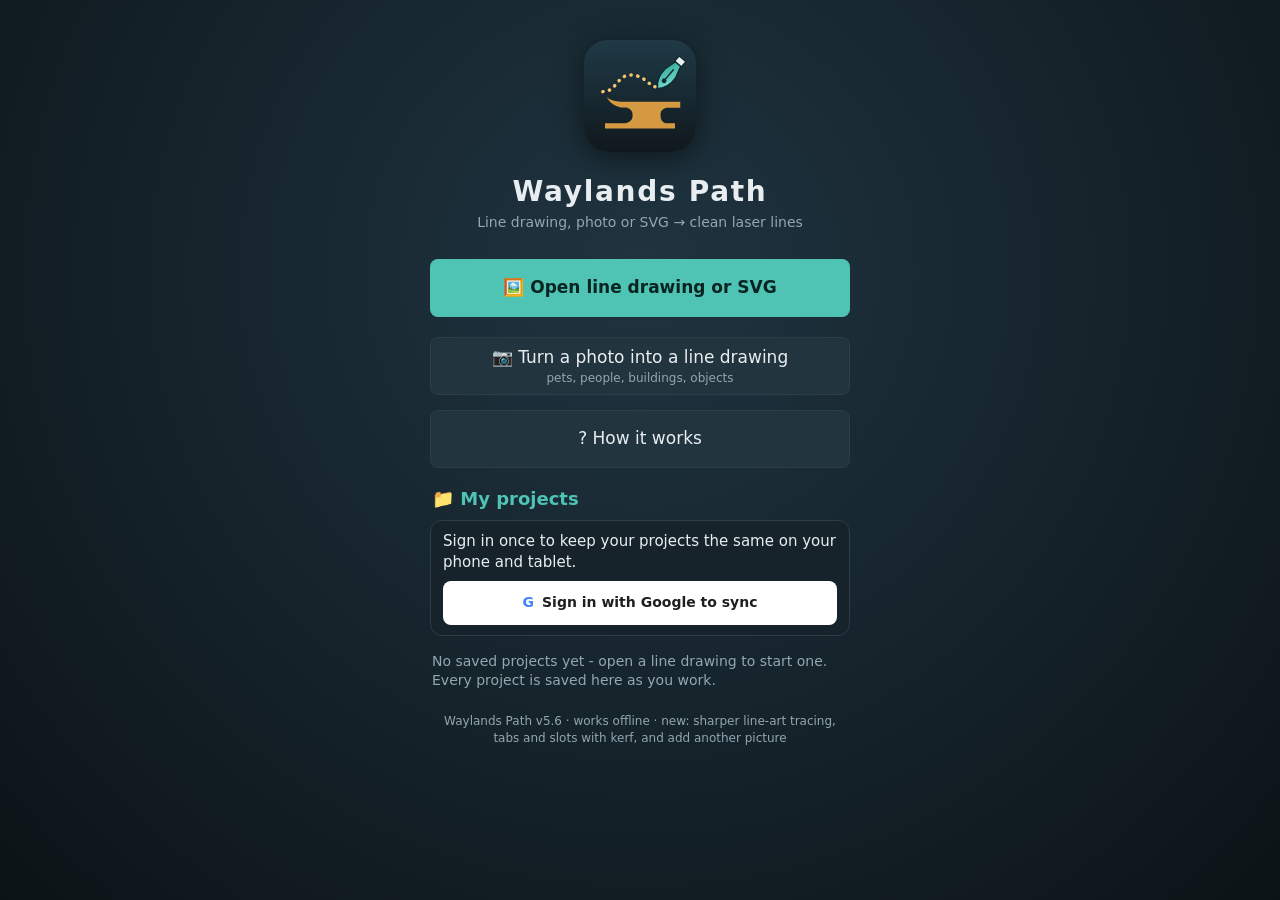
==== index.html @ 3f231d7d "v5.6: Sharper line-art traces (tight ink contours, sharp stars, rings and faces kept); Tabs & slots " ====
<!doctype html>
<html lang="en">
<head>
<meta charset="utf-8">
<meta name="viewport" content="width=device-width, initial-scale=1, viewport-fit=cover">
<title>Waylands Path</title>
<meta name="description" content="Turn a line drawing or messy SVG into clean laser lines and a cut line, fix them like Inkscape, and export LaserGRBL files.">
<meta name="theme-color" content="#16232b">
<link rel="manifest" href="manifest.webmanifest">
<link rel="icon" href="icons/icon.svg" type="image/svg+xml">
<link rel="apple-touch-icon" href="icons/apple-touch-icon.png">
<link rel="stylesheet" href="style.css">
</head>
<body class="home">
<div id="home">
  <div class="hcard">
    <img src="icons/icon.svg" alt="" class="hlogo">
    <h1 class="htitle">Waylands Path</h1>
    <div class="hsub">Line drawing, photo or SVG → clean laser lines</div>
    <div class="hbtns">
      <div id="ffWait" class="ffwait" hidden>✏️ A design from Wayland Forge is waiting: <b id="ffWaitName"></b><div class="ffrow"><button id="ffOpen" class="accent">Open it</button><button id="ffDrop">Not now</button></div></div>
      <label class="hb primary filebtn">🖼️ Open line drawing or SVG<input type="file" id="homeFile" accept="image/*,.svg,image/svg+xml" hidden></label>
      <label class="hb filebtn">📷 Turn a photo into a line drawing<small>pets, people, buildings, objects</small><input type="file" id="homePhoto" accept="image/*" hidden></label>
      <button id="homeResume" class="hb" hidden>↻ Resume last project<small id="homeResumeInfo"></small></button>
      <button id="homeHelp" class="hb">? How it works</button>
    </div>
    <div id="projBox">
      <div class="ptitle">📁 My projects <span id="projCount"></span></div>
      <div id="syncBox" class="syncbox"><div id="syncStatus" class="syncst"></div><div id="syncWho" class="syncwho"></div><div id="syncNote" class="syncnote" hidden></div>
        <div class="syncbtns"><button id="syncConnect" class="gbtn"><span class="gG">G</span> Sign in with Google to sync</button><button id="syncNow" hidden>⟳ Sync now</button><button id="syncOut" hidden>Sign out</button></div></div>
      <div id="projList"></div>
    </div>
    <div class="hver" id="homeVer"></div>
  </div>
</div>
<div id="updBar" hidden><span id="updMsg">A new version is ready</span><button id="updBtn">⟳ Update now</button></div>
<header>
  <img src="icons/icon.svg" alt="" class="logo"><button id="homeBtn" title="Home (your work is kept)" aria-label="Home">⌂</button>
  <h1>Waylands Path</h1><span id="verTag" class="vtag" title="App version"></span><button id="nameBtn" class="namebtn" title="Rename project">Untitled ✎</button>
  <div class="spacer"></div>
  <button id="undoBtn" title="Undo (Ctrl+Z)" aria-label="Undo">↶<span class="tl"> Undo</span></button>
  <button id="redoBtn" title="Redo (Ctrl+Y)" aria-label="Redo">↷<span class="tl"> Redo</span></button>
  <button id="fitBtn" title="Fit the design on screen" aria-label="Fit view">⤢<span class="tl"> Fit</span></button>
  <button id="exportTop" class="accent" title="Export laser files">📤<span class="tl2"> Export</span></button>
  <button id="menuBtn" title="Menu: picture, trace, size, laser, sheet" aria-label="Menu">☰<span class="tl2"> Menu</span></button>
  <button id="installBtn" class="accent" hidden title="Install as an app">⊕<span class="tl"> Install</span></button>
  <button id="helpBtn" title="How it works" aria-label="Help">?</button>
</header>
<main>
  <section id="stageWrap">
    <canvas id="stage" aria-label="Design"></canvas><canvas id="ink" aria-hidden="true"></canvas>
    <div id="stats" class="stats"></div>
    <div id="busy" class="busy" hidden>Tracing…</div>
    <div id="empty" class="empty"><label class="filebtn big">🖼️ Open line drawing or SVG<input type="file" id="stageFile" accept="image/*,.svg,image/svg+xml" hidden></label></div>
    <button id="bgBtn" class="bgbtn" hidden aria-pressed="false" title="Faint photo behind the lines (screen only)">🖼 Photo</button>
  </section>
  <div id="toolDock">
    <div id="tools" role="toolbar" aria-label="Tools">
      <button data-tool="sel" class="tool" title="Tap a line to pick the whole line: delete, break, thickness, cut"><svg class="ic" viewBox="0 0 24 24" aria-hidden="true"><path d="M5 3 L19 12 L12.5 13.5 L16 20.5 L13.2 21.8 L9.8 14.8 L5 19 Z" fill="currentColor"/></svg><span>Select</span></button>
      <button data-tool="p2p" class="tool" title="Tap point to point for straight lines; drag a line to bend it"><svg class="ic" viewBox="0 0 24 24" aria-hidden="true"><path d="M4 19 L11 7 L20 15" stroke="currentColor" stroke-width="2.2" stroke-linecap="round" stroke-linejoin="round" fill="none"/><circle cx="4" cy="19" r="2.3" fill="currentColor"/><circle cx="11" cy="7" r="2.3" fill="currentColor"/><circle cx="20" cy="15" r="2.3" fill="currentColor"/></svg><span>Point to point</span></button>
      <button data-tool="draw" class="tool" title="Draw a line with your finger"><svg class="ic" viewBox="0 0 24 24" aria-hidden="true"><path d="M3 18 C6 10, 9 20, 12 13 S18 6, 21 8" stroke="currentColor" stroke-width="2.2" stroke-linecap="round" stroke-linejoin="round" fill="none"/></svg><span>Draw</span></button>
      <button data-tool="brk" class="tool" title="Tap two points: remove the bit between, or add a line across a gap"><svg class="ic" viewBox="0 0 24 24" aria-hidden="true"><path d="M3 12 H9 M15 12 H21" stroke="currentColor" stroke-width="2.2" stroke-linecap="round" stroke-linejoin="round" fill="none"/><path d="M9 12 H15" stroke="currentColor" stroke-width="1.6" stroke-dasharray="1.6 2" fill="none"/><circle cx="9" cy="12" r="2.2" fill="currentColor"/><circle cx="15" cy="12" r="2.2" fill="currentColor"/></svg><span>Break</span></button>
      <button data-tool="rub" class="tool" title="Rub lines out"><svg class="ic" viewBox="0 0 24 24" aria-hidden="true"><path d="M14 4 L20 10 L11 19 H6 L3 16 Z" stroke="currentColor" stroke-width="2.2" stroke-linecap="round" stroke-linejoin="round" fill="none"/><path d="M9 9 L15 15" stroke="currentColor" stroke-width="2.2" stroke-linecap="round" stroke-linejoin="round" fill="none"/><path d="M12 19 H21" stroke="currentColor" stroke-width="2.2" stroke-linecap="round" stroke-linejoin="round" fill="none"/></svg><span>Eraser</span></button>
      <button data-tool="thick" class="tool" title="Make a line thicker or double"><svg class="ic" viewBox="0 0 24 24" aria-hidden="true"><path d="M3 7 H21" stroke="currentColor" stroke-width="1.4" stroke-linecap="round"/><path d="M3 12 H21" stroke="currentColor" stroke-width="2.6" stroke-linecap="round"/><path d="M3 18 H21" stroke="currentColor" stroke-width="4.4" stroke-linecap="round"/></svg><span>Thickness</span></button>
      <button data-tool="cutout" class="tool" title="Tap inside an area to cut it out"><svg class="ic" viewBox="0 0 24 24" aria-hidden="true"><rect x="3.5" y="3.5" width="17" height="17" rx="2" stroke="#9aa0a4" stroke-width="2.6" fill="none"/><rect x="8" y="8" width="8" height="8" rx="1" stroke="currentColor" stroke-width="2.2" stroke-dasharray="2.2 1.8" fill="none"/></svg><span>Cut out</span></button>
      <button data-tool="clear" class="tool" title="Tap areas (or drag a box), then clear every line inside"><svg class="ic" viewBox="0 0 24 24" aria-hidden="true"><path d="M4 6 L18 4 L20 17 L7 20 Z" stroke="currentColor" stroke-width="1.8" stroke-dasharray="2.4 2" fill="none"/><path d="M9 10 L15 15 M15 10 L9 15" stroke="currentColor" stroke-width="2.2" stroke-linecap="round" stroke-linejoin="round" fill="none"/></svg><span>Clear space</span></button>
      <button data-tool="clone" class="tool" title="Clone: copy a line, shape, hole or a whole group (lasso / box), then size, turn and move it"><svg class="ic" viewBox="0 0 24 24" aria-hidden="true"><rect x="3" y="3" width="12" height="12" rx="2" stroke="currentColor" stroke-width="2" fill="none"/><rect x="9" y="9" width="12" height="12" rx="2" stroke="currentColor" stroke-width="2" fill="currentColor" fill-opacity="0.25"/></svg><span>Clone</span></button>
    </div>
    <div id="toolOpts">
      <div data-opts="move" class="topts">Pick a tool. With no tool picked, one finger moves the picture. Two fingers always move and zoom.</div>
      <div data-opts="sel" class="topts t4p" hidden><div class="t4h" id="t4slHint"></div>
        <div class="t4b acts" id="t4slActs"><button id="t4slDel" class="danger">🗑 Delete line</button><button id="t4slBrkB">✂ Break</button><button id="t4slTh">≡ Thickness</button><button id="t4slCut">▭ Make cut</button></div>
        <div class="t4b" id="t4slBrk" hidden><button id="t4slNo">✕ Cancel</button><button id="t4slOk" class="accent">✓ Confirm break</button></div></div>
      <div data-opts="p2p" class="topts t4p" hidden><div class="t4h" id="t4ppHint"></div><div class="t4b"><button id="t4ppUndo">↶ Undo</button><button id="t4ppDone" class="accent">✓ Done</button></div></div>
      <div data-opts="draw" class="topts t4p" hidden><div class="t4h">Draw with one finger. The line is smoothed and its ends snap onto nearby lines. Two fingers move the picture.</div><div class="t4b"><button id="t4drUndo" class="big2">↶ Undo</button></div></div>
      <div data-opts="brk" class="topts t4p" hidden><div class="t4b brmode"><button data-brmode="del" aria-pressed="true">✂ Remove a section</button><button data-brmode="add" aria-pressed="false">＋ Add a line</button></div><div class="t4h" id="t4brHint"></div><div class="t4b"><button id="t4brNo">✕ Cancel</button><button id="t4brOk" class="accent">✓ Confirm</button></div></div>
      <div data-opts="rub" class="topts t4p" hidden><div class="t4h">Rub over lines to erase. Tap a line to remove it up to the next junction.</div>
        <label class="rg"><span>Brush size</span><input type="range" id="t4rb" min="8" max="70" step="1" value="22"><output id="t4rbOut"></output></label>
        <div class="t4b"><div class="seg"><button data-rbmode="all" class="on">Everything</button><button data-rbmode="dbl">Doubled lines only</button></div><button id="t4rbUndo" class="big2">↶ Undo</button></div></div>
      <div data-opts="thick" class="topts t4p" hidden><div class="t4h" id="t4thHint"></div>
        <label class="rg"><span>Thickness</span><input type="range" id="t4w" min="0.3" max="3" step="0.05" value="0.3"><input type="number" id="t4wn" class="num" inputmode="decimal" min="0" max="10" step="0.05" value="0.3"><span class="u">mm</span></label>
        <div class="t4b"><label class="chk"><input type="checkbox" id="t4dbl">Double line</label><span id="t4ddRow" class="stepper" hidden><span class="lbl2">Distance between lines</span><button id="t4ddM" aria-label="Less">−</button><input type="number" id="t4dd" class="num" inputmode="decimal" min="0.01" max="20" step="0.01" value="0.50"><button id="t4ddP" aria-label="More">+</button><span class="u">mm</span></span><button id="t4thAll">Apply to all lines</button></div></div>
      <div data-opts="cutout" class="topts t4p" hidden><div class="t4h" id="t4coHint"></div><div class="t4b"><button id="t4coGo" class="accent big2">✂ Cut out</button><button id="t4coEtch" hidden>Make etch line</button><button id="t4coOut">Outer cut…</button></div></div>
      <div data-opts="clear" class="topts t4p" hidden><div class="seg clseg"><button data-clmode="area" class="on">👆 Tap areas</button><button data-clmode="poly">📍 Points (advanced)</button></div><div class="t4h" id="t4clHint"></div><label class="clgrow"><input type="checkbox" id="t4clGrow"> Include border lines (e.g. the window frame)</label><div class="t4b"><button id="t4clNo">✕ Unselect all</button><button id="t4clBack">↶ Last point</button><button id="t4clGo" class="danger big2">🧹 Clear</button></div></div>
      <div data-opts="tarea" class="topts t4p" id="taBox" hidden>
        <div class="seg wide3" id="taMode"><button data-tamode="lasso">➰ Lasso</button><button data-tamode="box">⬚ Box</button></div>
        <div class="t4h" id="taHint"></div>
        <div id="taCtl">
          <label class="rg"><span>Detail</span><input type="range" id="taDetail" min="1" max="10" step="1" value="8"><output id="taDetailOut">8</output></label>
          <label class="rg"><span>Smoothness</span><input type="range" id="taSmooth" min="0" max="10" step="1" value="3"><output id="taSmoothOut">3</output></label>
          <label class="rg"><span>Ignore small bits</span><input type="range" id="taMin" min="0" max="10" step="1" value="2"><output id="taMinOut">2</output></label>
          <div class="seg wide3" id="taPut"><button data-taput="replace">♻ Replace lines inside</button><button data-taput="add">＋ Add to the lines</button></div>
        </div>
        <div class="cnacts taacts"><button id="taApply" class="accent">✓ Use these lines</button><button id="taAgain">➰ Draw again</button><button id="taReset">↺ Area defaults</button><button id="taDone">✕ Close</button></div>
      </div>
      <div data-opts="clone" class="topts t4p" id="cnBox" hidden>
        <div class="seg wide3" id="cnMode"><button data-cnmode="tap">👆 Tap one</button><button data-cnmode="lasso">➰ Lasso</button><button data-cnmode="box">⬚ Box</button><button id="cnAll">▣ All</button></div>
        <div class="cnsel" id="cnTrimL"><label class="chk"><input type="checkbox" id="cnTrim"> Trim lines at the edge (cut them at the loop)</label></div>
        <div class="t4h" id="cnHint"></div>
        <div class="cnareaacts" id="cnAreaActs" hidden><button id="cnAreaGo" class="accent">+ Clone this area</button><button id="cnAreaAgain">➰ Draw again</button><button id="cnAreaCancel">✕ Cancel</button></div>
        <div class="cnacts"><button id="cnGo" class="accent">+ Clone</button><button id="cnReset">↺ Reset to original</button><button id="cnDel" class="danger">🗑 Delete copy</button><button id="cnDone">✓ Done</button></div>
        <div id="cnRecent" hidden><div class="cnrech">Recent clones - tap one to place a copy</div><div id="cnRecentRow" class="cnrecrow"></div></div>
        <div id="cnEdit" hidden>
          <div class="cnrow"><label>Width mm<input type="number" id="cnW" inputmode="decimal" min="0.1" step="0.1"></label><label>Height mm<input type="number" id="cnH" inputmode="decimal" min="0.1" step="0.1"></label><label class="chk cnlock"><input type="checkbox" id="cnLock">Keep shape</label></div>
          <div class="cnrow"><label>Size %<input type="number" id="cnPct" inputmode="decimal" min="1" max="5000" step="1"></label><label>Turn °<input type="number" id="cnRot" inputmode="decimal" min="-360" max="360" step="1"></label><button id="cnRm" aria-label="Turn 15 degrees left">⟲15°</button><button id="cnRp" aria-label="Turn 15 degrees right">⟳15°</button><button id="cnR90" aria-label="Turn 90 degrees">90°</button></div>
          <div class="cnrow cnflip"><button id="cnFH" title="Mirror it left to right">↔ Flip horizontal</button><button id="cnFV" title="Mirror it top to bottom">↕ Flip vertical</button></div>
          <div class="nudge cnnudge"><span class="lbl2">Move</span><button data-cnnudge="-1,0" aria-label="Move left">◀</button><button data-cnnudge="0,-1" aria-label="Move up">▲</button><button data-cnnudge="0,1" aria-label="Move down">▼</button><button data-cnnudge="1,0" aria-label="Move right">▶</button><select id="cnStep" aria-label="Move step"><option value="0.5">0.5 mm</option><option value="1">1 mm</option><option value="5">5 mm</option><option value="10">10 mm</option></select></div>
        </div>
      </div>
      <div data-opts="nodes" class="topts nopts" hidden>
        <div class="selinfo" id="selInfo">Tap a line to show its points</div>
        <div class="nbtns">
          <button id="nCorner" data-needsel title="Sharp corner point">◆<span>Sharp</span></button>
          <button id="nSmooth" data-needsel title="Smooth point">●<span>Smooth</span></button>
          <button id="nLine" data-needsel title="Make the piece straight">／<span>Straight</span></button>
          <button id="nCurve" data-needsel title="Make the piece a curve">◠<span>Curve</span></button>
          <button id="nAdd" data-needsel title="Add a point">＋<span>Point</span></button>
          <button id="nDel" data-needsel title="Delete point (shape kept)">−<span>Point</span></button>
          <button id="nBreak" data-needsel title="Break the line at the point">✂<span>Break</span></button>
          <button id="nJoin" data-needsel title="Join two ends (or run one end on to the next line)">⊶<span>Join</span></button>
          <button id="nSeg" data-needsel class="danger" title="Delete the piece between two picked points">✕<span>Piece</span></button>
          <button id="nCut" title="Make the picked line(s) cut lines (grey), or back to etch"><svg class="ic" viewBox="0 0 24 24" aria-hidden="true" style="width:20px;height:20px"><rect x="4" y="4" width="16" height="16" rx="3" fill="none" stroke="#9aa0a4" stroke-width="3.2"/><path d="M9 12h6" stroke="currentColor" stroke-width="2"/></svg><span id="nCutL">Make cut</span></button>
        </div>
        <details class="more"><summary>More</summary>
          <div class="nudge"><button data-nudge="-1,0" aria-label="Nudge left">◀</button><button data-nudge="0,-1" aria-label="Nudge up">▲</button><button data-nudge="0,1" aria-label="Nudge down">▼</button><button data-nudge="1,0" aria-label="Nudge right">▶</button>
            <select id="nudgeMm" aria-label="Nudge step"><option value="0.1">0.1 mm</option><option value="0.5" selected>0.5 mm</option><option value="1">1 mm</option></select></div>
          <div class="row"><button id="nStraight" class="grow" title="Straight, and level/upright if nearly so">⟂ Straighten level / upright</button><button id="nAll" class="grow">Pick whole line</button></div>
        </details>
      </div>
      <div data-opts="pen" class="topts" hidden><span class="tip">Tap for a sharp point · press and drag for a curve · tap the first point to close. Snaps to points and lines.</span><button id="penBack">↶ Last point</button><button id="penDone" class="accent">✓ Done</button></div>
      <div data-opts="erase" class="topts" hidden>
        <div class="seg"><button id="delStretch" class="on">To the junctions</button><button id="delWhole">Whole line</button></div>
        <span class="tip" id="delTip">Tap a line: it is removed up to the junction each side.</span>
      </div>
      <div data-opts="line" class="topts gopts" hidden>
        <div class="seg"><button id="lnNew" class="on">New line</button><button id="lnBrk">Break a line</button></div>
        <div class="hintbar" id="lnHint"></div>
        <div class="gbtns" id="lnBtns"></div>
        <details class="more"><summary>More</summary>
          <label class="chk"><input type="checkbox" id="lnEdge">Break ends stop exactly on a line or shape inside the gap</label>
          <div class="row"><button id="lnOldSkip" class="grow">Old Skip over / Continue across tool</button></div>
        </details>
      </div>
      <div data-opts="shapes" class="topts gopts" hidden>
        <div class="hintbar" id="shHint"></div>
        <div class="shapes">
          <button data-shape="ellipse" title="Circle or ellipse"><svg class="ic" viewBox="0 0 24 24" aria-hidden="true"><ellipse cx="12" cy="12" rx="10" ry="6.5" fill="currentColor"/></svg><span>Ellipse</span></button>
          <button data-shape="p3" title="Triangle"><svg class="ic" viewBox="0 0 24 24" aria-hidden="true"><polygon points="12,3 21.5,20 2.5,20" fill="currentColor"/></svg><span>Triangle</span></button>
          <button data-shape="p4" title="Square or rectangle"><svg class="ic" viewBox="0 0 24 24" aria-hidden="true"><rect x="4" y="4" width="16" height="16" fill="currentColor"/></svg><span>Square</span></button>
          <button data-shape="p5" title="Pentagon"><svg class="ic" viewBox="0 0 24 24" aria-hidden="true"><polygon points="12.0,2.0 21.5,8.9 17.9,20.1 6.1,20.1 2.5,8.9" fill="currentColor"/></svg><span>5 sides</span></button>
          <button data-shape="p6" title="Hexagon"><svg class="ic" viewBox="0 0 24 24" aria-hidden="true"><polygon points="17.0,3.3 22.0,12.0 17.0,20.7 7.0,20.7 2.0,12.0 7.0,3.3" fill="currentColor"/></svg><span>6 sides</span></button>
          <button data-shape="p8" title="Octagon"><svg class="ic" viewBox="0 0 24 24" aria-hidden="true"><polygon points="15.8,2.8 21.2,8.2 21.2,15.8 15.8,21.2 8.2,21.2 2.8,15.8 2.8,8.2 8.2,2.8" fill="currentColor"/></svg><span>8 sides</span></button>
          <button data-shape="star" title="Star"><svg class="ic" viewBox="0 0 24 24" aria-hidden="true"><polygon points="12.0,2.0 14.5,8.6 21.5,8.9 16.0,13.3 17.9,20.1 12.0,16.2 6.1,20.1 8.0,13.3 2.5,8.9 9.5,8.6" fill="currentColor"/></svg><span>Star</span></button>
          <button data-hole="1" class="hhbtn" title="Hanging hole: an exact round hole, size typed in mm"><svg class="ic" viewBox="0 0 24 24" aria-hidden="true"><circle cx="12" cy="12" r="9" fill="none" stroke="currentColor" stroke-width="2.4"/><circle cx="12" cy="12" r="3.2" fill="currentColor"/></svg><span>Hanging hole</span></button>
          <button data-tabs="1" class="hhbtn" title="Tabs and slots, with kerf and crush bumps"><svg class="ic" viewBox="0 0 24 24" aria-hidden="true"><path d="M2 4h20v11h-4v5h-4v-5h-4v5H6v-5H2z" fill="currentColor"/></svg><span>Tabs &amp; slots</span></button>
        </div>
        <div id="tbBox" class="tbbox">
          <div class="hintbar" id="tbHint"></div>
          <div class="hint" id="tbBodyInfo"></div>
          <div class="lbl">Put the tabs on this edge</div>
          <div class="seg wide4" id="tbEdge">
            <button type="button" data-tbedge="bottom">Bottom</button>
            <button type="button" data-tbedge="top">Top</button>
            <button type="button" data-tbedge="left">Left</button>
            <button type="button" data-tbedge="right">Right</button>
          </div>
          <div class="tbgrid">
            <label>Tab width <span><input type="number" id="tbW" inputmode="decimal" min="1" max="200" step="0.1"> mm</span></label>
            <label>Tab depth <span><input type="number" id="tbP" inputmode="decimal" min="0.5" max="50" step="0.1"> mm</span></label>
            <label>Number of tabs <span><input type="number" id="tbN" inputmode="numeric" min="1" max="10" step="1"></span></label>
            <label>Gap between tabs <span><input type="number" id="tbG" inputmode="decimal" min="0" max="500" step="0.5"> mm</span></label>
            <label class="chk tbfull"><input type="checkbox" id="tbBump">Crush bumps on the tab sides (tight fit in the slot)</label>
            <label>Bump size <span><input type="number" id="tbBh" inputmode="decimal" min="0" max="2" step="0.01"> mm</span></label>
            <label>Bump width <span><input type="number" id="tbBw" inputmode="decimal" min="0.1" max="10" step="0.1"> mm</span></label>
            <label>Plywood thickness <span><input type="number" id="tbTh" inputmode="decimal" min="0.5" max="50" step="0.1"> mm</span></label>
            <label>Kerf <span><input type="number" id="tbKerf" inputmode="decimal" min="0" max="1" step="0.01"> mm</span></label>
            <label>Slot width <span><input type="number" id="tbSW" inputmode="decimal" min="0.5" max="200" step="0.1"> mm</span></label>
            <label>Slot height <span><input type="number" id="tbSH" inputmode="decimal" min="0.5" max="50" step="0.1"> mm</span></label>
            <label>Body height <span><input type="number" id="tbBody" inputmode="decimal" min="5" max="2000" step="0.5"> mm</span></label>
            <button id="tbSetBody">↕ Set body height</button>
          </div>
          <div class="hint" id="tbKerfHint"></div>
          <div class="row"><button id="tbStd" class="accent grow">▭ Standard tabs</button></div>
          <div class="row"><button id="tbAddSlot" class="grow">▭ Add a slot</button><button id="tbRotSlot">↻ Turn slot 90°</button></div>
          <div class="hint">Sizes are remembered for your next projects. Tabs are part of the outside cut (cut last). Slots are cut first, with any holes, using your cut settings.</div>
          <div class="gbtns"><button id="tbReset">↺ Reset to defaults</button><button id="tbDel">🗑 Remove all tabs</button><button id="tbDone" class="accent">✓ Done</button></div>
        </div>
        <div id="hhBox" class="hhbox">
          <div class="hintbar" id="hhHint"></div>
          <div class="row hhrow"><label class="hhd">Hole Ø <input type="number" id="hhD" inputmode="decimal" min="0.5" max="50" step="0.1" value="4"> mm</label><label class="hhk">Kerf <input type="number" id="hhK" inputmode="decimal" min="0" max="1" step="0.01" value="0"> mm</label></div>
          <div class="hint" id="hhNote"></div>
          <div class="row"><button id="hhTop" class="accent grow">⤒ Centre at top</button><label class="hhk">leaving <input type="number" id="hhGap" inputmode="decimal" min="0" max="50" step="0.5" value="3"> mm of wood above</label></div>
          <label class="chk"><input type="checkbox" id="hhCut" checked>Cut it out (grey) - untick to etch a ring instead</label>
          <div class="hint">The size you type is remembered for your next projects. Holes are cut first, before the outside, with your cut passes.</div>
          <div class="gbtns"><button id="hhDel">🗑 Remove hole</button><button id="hhDone" class="accent">✓ Done</button></div>
        </div>
        <div class="shnorm"><div class="row"><label class="sides">Sides / points <input type="number" id="shSides" min="3" max="12" step="1" value="6" inputmode="numeric"></label><label class="chk"><input type="checkbox" id="shEven">Keep it even (circle / regular)</label></div>
        <label class="chk big"><input type="checkbox" id="shTrimOn">Cut-off line (straight edge)</label>
        <div id="shTrimBox" hidden>
          <div class="row"><button data-shtrim="bottom" class="grow">Flat bottom</button><button data-shtrim="top" class="grow">Flat top</button><button data-shtrim="left" class="grow">Flat left</button><button data-shtrim="right" class="grow">Flat right</button></div>
          <label class="rg"><span>Angle</span><input type="range" id="shAng" min="-180" max="180" step="1" value="0"><output id="shAngOut">0°</output></label>
          <label class="rg"><span>Position</span><input type="range" id="shPos" min="-95" max="95" step="1" value="0"><output id="shPosOut">0%</output></label>
          <div class="row"><button id="shFlip" class="grow">⇅ Keep the other side</button><label class="chk"><input type="checkbox" id="shOpen">Curve only (no straight edge)</label></div>
          <div class="hint">Or drag the red dots on the shape: one moves the cut-off line, the other turns it. 0% = through the middle (a half circle).</div>
        </div>
        <label class="chk"><input type="checkbox" id="shCut">Use as a cut outline (grey) instead of an etch line</label>
        <div class="gbtns"><button id="shCancel">✕ Cancel</button><button id="shDone" class="accent">✓ Done</button></div></div>
      </div>
      <div data-opts="skip" class="topts" hidden>
        <div class="seg"><button id="skipSkip" class="on">Skip over</button><button id="skipCont">Continue across</button></div>
        <span class="tip" id="skipTip"></span>
      </div>
    </div>
  </div>
  <div id="menuBack"></div>
  <aside id="panel">
    <div class="menuhead"><b>☰ Menu</b><button id="addShape">⬡ Add shape</button><button id="menuClose" aria-label="Close menu">✕</button></div>
    <details name="acc" id="sec-open"><summary>1 · Picture</summary><div class="body">
      <div class="row"><label class="filebtn grow accent">🖼️ Open line drawing (PNG/JPG) or SVG<input type="file" id="panelFile" accept="image/*,.svg,image/svg+xml" hidden></label></div>
      <div class="row"><label class="filebtn grow">📷 Turn a photo into a line drawing<input type="file" id="panelPhoto" accept="image/*" hidden></label></div>
      <div class="row"><label class="filebtn grow">➕ Add another line drawing<input type="file" id="overlayLine" accept="image/*,.svg,image/svg+xml" hidden></label></div>
      <div class="row"><label class="filebtn grow">➕ Add another photo<input type="file" id="overlayPhoto" accept="image/*" hidden></label></div>
      <label class="chk"><input type="checkbox" id="ovClip">Only keep the new lines that sit inside the grey outside cut</label>
      <div class="hint">The new picture is placed on top as a group you can move, size, turn or flip, then tap ✓ Done. Undo takes it off. This does not start a new project.</div>
      <label class="chk"><input type="checkbox" id="showPhoto">Show the picture faintly behind the lines</label>
      <label class="rg"><span>How faint</span><input type="range" id="photoOp" min="5" max="80" step="5" value="25"><output id="photoOpOut">25%</output></label>
      <div class="hint">Only on this screen - the picture is never burnt or put in the laser files. The 🖼 Photo button on the drawing turns it on and off.</div>
      <div class="hint" id="srcInfo">No picture yet.</div>
      <div class="hint">Line drawings: AI line art, logos, colouring-page pictures. Photos: use 📷 - it finds the main edges and makes them into lines.</div>
    </div></details>
    <details name="acc" id="sec-trace"><summary>2 · Trace</summary><div class="body">
      <div class="lbl">The picture is</div>
      <div class="seg wide3" id="tkind"><button data-tkind="line">✏️ A line drawing</button><button data-tkind="photo">📷 A photo</button></div>
      <div id="photoCtl" hidden>
        <label class="rg"><span>Detail</span><input type="range" id="phDetail" min="1" max="10" step="1" value="6"><output id="phDetailOut">6</output></label>
        <label class="rg"><span>Smoothness</span><input type="range" id="phSmooth" min="0" max="10" step="1" value="4"><output id="phSmoothOut">4</output></label>
        <label class="rg"><span>Ignore small bits</span><input type="range" id="phMin" min="0" max="10" step="1" value="3"><output id="phMinOut">3</output></label>
        <div class="hint">Detail: more or fewer lines. Smoothness: higher = calmer, rounder lines and less fur / skin texture. Ignore small bits: higher drops short dashes. The drawing updates as you slide.</div>
        <div class="row"><button id="phReset" class="grow">↺ Reset to defaults</button></div>
        <div class="row"><button id="taOpen" class="grow accent">🔍 Trace an area in more detail</button></div>
        <div class="hint">Draw round one part (a face, the eyes…) and only that part is traced again with more lines and points.</div>
      </div>
      <div id="lineCtl">
      <div class="lbl">The drawing is</div>
      <div class="seg wide3" id="tmode"><button data-tmode="normal">Dark lines on light paper</button><button data-tmode="light">Light lines on dark</button><button data-tmode="auto">Auto</button></div>
      <label class="rg"><span>Remove faint lines</span><input type="range" id="faint" min="0" max="10" step="1" value="4"><output id="faintOut">4</output></label>
      <div class="hint">Raise it if ruled paper lines, shadows or smudges get traced. Lower it if faint parts of your drawing go missing.</div>
      <label class="rg"><span>Detail</span><input type="range" id="detail" min="1" max="10" step="1" value="5"><output id="detailOut">5</output></label>
      <label class="rg"><span>Corners</span><input type="range" id="corners" min="1" max="10" step="1" value="5"><output id="cornersOut">5</output></label>
      <div class="hint">Detail: higher keeps short bits, lower clears specks. Corners: higher finds more sharp corners.</div>
      </div>
      <div class="hint" id="traceInfo"></div>
      <details class="adv"><summary>Advanced</summary>
        <label class="chk"><input type="checkbox" id="straighten" checked>Make nearly level / upright lines exactly straight</label>
        <div class="row"><button id="retraceBtn" class="grow">↻ Trace again</button></div>
      </details>
      <div class="hint">Moving these re-traces the picture and replaces your edits (Undo brings them back).</div>
    </div></details>
    <details name="acc" id="sec-tidy"><summary>3 · Tidy up</summary><div class="body">
      <div class="hint" id="tidyCount"></div>
      <div class="row"><label class="grow"><span>Close gaps up to</span><input type="number" id="gapMm" inputmode="decimal" min="0.1" max="20" step="any" value="1.5"><span>mm</span></label><button id="gapBtn" class="accent">🔗 Close gaps</button></div>
      <div class="row"><button id="overlapBtn" class="grow">⧉ Remove doubled-up lines</button></div>
      <div class="row"><label class="grow"><span>Stray bits under</span><input type="number" id="shortMm" inputmode="decimal" min="0.1" max="100" step="any" value="2"><span>mm</span></label><button id="shortBtn">🧹 Remove</button></div>
    </div></details>
    <details name="acc" id="sec-size"><summary>4 · Size &amp; cut</summary><div class="body">
      <div class="g2">
        <label><span>Width (mm)</span><input type="number" id="widthMm" inputmode="decimal" min="5" max="2000" step="any" value="150"></label>
        <label><span>Height</span><output id="heightOut">–</output></label>
        <label><span>Line width (mm)</span><input type="number" id="lineMm" inputmode="decimal" min="0.05" max="5" step="any" value="0.3"></label>
      </div>
      <div class="hint">Width is the whole finished piece, cut line included. Height follows.</div>
      <label class="chk big"><input type="checkbox" id="cutOn" checked>Cut out along the grey line</label>
      <div class="hint" id="cutInfo"></div>
      <div class="lbl">Outer cut line</div>
        <div class="row"><label class="grow"><span>Outline gap</span><input type="number" id="cutOff" inputmode="decimal" min="0" max="50" step="any" value="0.5"><span>mm</span></label></div>
        <label class="rg"><span>Tightness</span><input type="range" id="cutTight" min="1" max="10" step="1" value="8"><output id="cutTightOut">8</output></label>
        <div class="row"><button id="makeCutBtn" class="grow">↻ Make outer cut line</button></div>
        <div class="hint">Makes a new grey line round all the lines: <b>Outline gap</b> = how far outside the lines (0–1 mm hugs them). <b>Tightness</b> 10 follows into every pocket, 1 gives a smooth outline. Holes you made are kept. Drag it with the Cut out tool to fine-tune.</div>
    </div></details>
    <details name="acc" id="sec-laser"><summary>5 · Laser steps</summary><div class="body">
      <div class="hint">Power, speed and passes for each step are set in the <b>Burn settings</b> sheet - the same one Export opens.</div>
      <div class="row"><button id="lzOpenMenu" class="accent grow">🔥 Burn settings…</button></div>
    </div></details>
    <details name="acc" id="sec-sheet"><summary>6 · Sheet (blank &amp; copies)</summary><div class="body">
      <label class="chk big"><input type="checkbox" id="shOn">Place on a blank</label>
      <div id="shBody">
        <div class="g2">
          <label><span>Blank width (mm)</span><input type="number" id="shW" inputmode="decimal" min="10" max="2000" step="any" value="200"></label>
          <label><span>Blank height (mm)</span><input type="number" id="shH" inputmode="decimal" min="10" max="2000" step="any" value="200"></label>
          <label><span>Margin (mm)</span><input type="number" id="shM" inputmode="decimal" min="0" max="200" step="any" value="5"></label>
          <label><span>Gap between copies (mm)</span><input type="number" id="shGap" inputmode="decimal" min="0" max="200" step="any" value="5"></label>
          <label><span>Copies across</span><input type="number" id="shNx" inputmode="numeric" min="1" max="50" step="1" value="1"></label>
          <label><span>Copies down</span><input type="number" id="shNy" inputmode="numeric" min="1" max="50" step="1" value="1"></label>
        </div>
        <div class="seg wide2" id="shPlace"><button data-place="centre" class="on">Centre on blank</button><button data-place="margin">Bottom-left at margin</button></div>
        <div class="row"><button id="shFit" class="grow">▦ Fit as many as possible</button></div>
        <canvas id="shPrev" class="shprev" width="600" height="600" aria-label="Blank preview"></canvas>
        <div class="hint" id="shInfo"></div>
      </div>
      <div id="shOff"><label class="brdrow">Border <span><input type="number" id="brdIn" class="brdin" inputmode="decimal" min="0" max="100" step="0.5"> mm</span></label><div class="hint brdhint"></div></div>
    </div></details>
    <details name="acc" id="sec-export"><summary>7 · Export &amp; share</summary><div class="body">
      <div class="hint" id="exSummary"></div>
      <div class="row"><button id="shareBtn" class="accent grow big2">📤 Share laser files</button></div>
      <div class="row"><button id="saveZipBtn" class="grow">💾 Save laser zip</button><button id="svgBtn" class="grow">⬇ SVG only</button></div>
      <div id="exOut" class="exout"></div>
    </div></details>
    <details name="acc" id="sec-proj"><summary>Project</summary><div class="body">
      <div class="hint">Your work saves on this device by itself. Open the app again and tap Resume.</div>
      <div class="row"><button id="newBtn" class="grow">✚ New project (open another picture)</button></div>
      <div class="hint" id="saveInfo"></div><div class="hint" id="syncEd"></div>
      <div class="hint small">Waylands Path <span id="verOut"></span> · works offline · sister app to Wayland Forge</div>
    </div></details>
  </aside>
</main>
<div id="help" hidden><div class="hcard2"><div id="helpStep"></div><div class="row"><button id="helpSkip">Close</button><div class="grow"></div><button id="helpBack">‹ Back</button><button id="helpNext" class="accent">Next ›</button></div></div></div>
<div id="toast" hidden></div>
<dialog id="ffDlg" class="lzdlg"><h3>✏️ From Wayland Forge</h3><div id="ffNote" class="ffnote"></div><div class="lzbbtn"><button id="ffOk" class="accent">OK</button></div></dialog>
<dialog id="lzDlg" class="lzdlg"><h3>Burn settings</h3>
  <div class="hint" id="lzWhat"></div>
  <div id="lzBurn" class="lzburn"><div class="hint">Tap a step to open it. Each step has its own settings. Power is % of your laser max S, speed in mm/min.</div><div id="lzSteps"></div></div>
  <details class="lzacc lzmore"><summary><span class="lzst">More laser settings</span> <span class="lzsum" id="lzMoreSum"></span></summary><div class="lzcb">
    <label>Laser max S ($30) <input type="number" id="smax" inputmode="numeric" value="1000" min="1" max="100000" step="1"></label>
    <label class="full"><span class="hint" id="lzSheetInfo"></span></label>
    <label class="full brdrow" id="lzBrdRow">Border (no blank) <span><input type="number" id="lzBrd" class="brdin" inputmode="decimal" min="0" max="100" step="0.5"> mm</span></label>
    <label class="full"><span class="hint brdhint"></span></label>
    <div class="full lzrow"><button id="lzSheetBtn">▦ Blank &amp; copies…</button><button id="burnReset">↺ Reset to defaults</button></div>
    <label class="full"><span class="hint">Defaults: Etch lines Vector 25% at 3000 mm/min. Cut Vector 100% at 1000 mm/min, 3 passes, each cut line gets all its passes, holes first. Your changes are kept on this device.</span></label></div></details>
  <label class="lzhow">Save as <select id="lzHow"><option value="zip">One .zip (Windows: right-click › Extract All)</option><option value="files">Separate files</option><option value="share">Share (send to laptop, Drive…)</option><option value="svg">SVG artwork only</option></select></label>
  <div class="lzbbtn"><button id="lzDlgCancel">Cancel</button><button id="lzDlgGo" class="accent">Export</button></div></dialog>
<script src="js/bez.js"></script>
<script src="js/trace.js"></script>
<script src="js/svgin.js"></script>
<script src="js/laser.js"></script>
<script src="js/app.js"></script>
<script src="js/tools2.js"></script>
<script src="js/tools4.js"></script>
<script src="js/hole.js"></script>
<script src="js/tabs.js"></script>
<script src="js/clone.js"></script>
<script src="js/tarea.js"></script>
<script src="js/sync.js"></script>
</body>
</html>
---- style.css ----
:root{--bg:#10181d;--panel:#16232b;--line:#2c3e48;--ink:#e8eef0;--dim:#93a7b1;--acc:#4fc3b4;--cop:#e0a043;--danger:#e0675a;--hdr:46px}
*{box-sizing:border-box;-webkit-tap-highlight-color:transparent}
html,body{margin:0;height:100%;background:var(--bg);color:var(--ink);font:14px/1.4 system-ui,-apple-system,"Segoe UI",Roboto,sans-serif}
header{height:var(--hdr);display:flex;align-items:center;gap:6px;padding:0 8px;background:var(--panel);border-bottom:1px solid var(--line)}
header h1{font-size:14px;margin:0 2px;letter-spacing:.08em;text-transform:uppercase;white-space:nowrap}
.logo{width:28px;height:28px;border-radius:6px}.spacer{flex:1}
.namebtn{max-width:150px;overflow:hidden;text-overflow:ellipsis;white-space:nowrap}
main{display:grid;grid-template-columns:1fr 340px;grid-template-rows:1fr auto;height:calc(100% - var(--hdr))}
#stageWrap{grid-column:1;grid-row:1;position:relative;background:#f6f2ea;overflow:hidden;min-height:0}
#stage{width:100%;height:100%;display:block;touch-action:none;user-select:none;-webkit-user-select:none;-webkit-touch-callout:none}
#toolDock{grid-column:1;grid-row:2;background:var(--panel);border-top:1px solid var(--line)}
#panel{grid-column:2;grid-row:1/3;overflow-y:auto;background:var(--panel);border-left:1px solid var(--line)}
.stats{position:absolute;left:8px;top:8px;background:rgba(22,35,43,.85);color:#fff;padding:3px 9px;border-radius:12px;font-size:12px;pointer-events:none}
.busy{position:absolute;right:8px;top:8px;background:var(--cop);color:#111;padding:3px 10px;border-radius:12px;font-size:12px;font-weight:600}
.empty{position:absolute;inset:0;display:grid;place-items:center}
#tools{display:grid;grid-template-columns:repeat(6,1fr);gap:5px;padding:6px 8px 2px}
.tool{display:flex;flex-direction:column;align-items:center;gap:1px;font-size:22px;padding:6px 0;min-height:58px;line-height:1.1}
.tool span{font-size:12px}
.tool.on{background:var(--acc);color:#082522;border-color:var(--acc);font-weight:600}
#toolOpts{padding:4px 10px 8px;min-height:44px;color:var(--dim);font-size:13px}
.topts{display:flex;align-items:center;gap:8px;flex-wrap:wrap}
.tip{flex:1;min-width:150px}
.seg{display:inline-flex;border:1px solid var(--line);border-radius:8px;overflow:hidden}
.seg button{border:0;border-radius:0;min-height:38px;padding:4px 12px}
.seg button.on{background:var(--acc);color:#082522;font-weight:600}
.seg.wide2{display:flex;margin:4px 0 8px}.seg.wide2 button{flex:1}
.bsz{flex:1;min-width:140px}.bsz input{flex:1}
details{border-bottom:1px solid var(--line)}
summary{cursor:pointer;list-style:none;display:flex;align-items:center;justify-content:space-between;padding:12px 12px;font-weight:700;color:var(--acc);letter-spacing:.05em;text-transform:uppercase;font-size:13px;user-select:none}
summary::-webkit-details-marker{display:none}
summary::after{content:"▸";color:var(--dim);transition:transform .15s}
details[open]>summary::after{transform:rotate(90deg)}
details[open]>summary{background:#1d2e38}
.body{padding:6px 12px 14px}
label{display:flex;align-items:center;gap:6px;margin:5px 0;min-width:0}
label>span{color:var(--dim);font-size:13px;white-space:nowrap}
label.rg{display:grid;grid-template-columns:108px 1fr 28px;gap:8px}
label.rg>output{text-align:right;font-variant-numeric:tabular-nums}
.g2{display:grid;grid-template-columns:1fr 1fr;gap:2px 10px;align-items:center}
.row{display:flex;gap:6px;align-items:center;margin:7px 0}.row>label{margin:0}.grow{flex:1}
input,select,button,.filebtn{background:#22343e;color:var(--ink);border:1px solid var(--line);border-radius:8px;padding:6px 10px;font:inherit;min-height:42px}
input[type=range]{padding:0;min-width:0;accent-color:var(--acc);background:none;border:0;min-height:32px}
input[type=number]{width:100%;min-width:60px}
input[type=checkbox]{min-height:0;width:20px;height:20px;accent-color:var(--acc)}
button,.filebtn{cursor:pointer;text-align:center;display:inline-flex;align-items:center;justify-content:center;gap:4px}
button:disabled{opacity:.4;cursor:default}
.accent{border-color:var(--acc);color:var(--acc)}.danger{color:var(--danger)}
.big2{font-size:16px;min-height:50px}
.filebtn.big{font-size:18px;padding:14px 22px;background:var(--acc);color:#082522;border:0;font-weight:700}
.chk{gap:8px;font-size:14px}.chk.big{margin:10px 0;font-weight:600}
.hint{color:var(--dim);font-size:12.5px;margin:4px 0}.small{font-size:11px}
.exout{font-size:12.5px;margin-top:6px}.exout ul{margin:4px 0;padding-left:18px}.exout li{margin:2px 0;word-break:break-word}
.ok{color:#7fe0a7}.warn{color:var(--cop)}
.lzacc{border:1px solid var(--line);border-radius:8px;margin:6px 0}
.lzacc summary{text-transform:none;letter-spacing:0;font-size:14px;color:var(--ink);padding:10px}
.lzsum{color:var(--dim);font-weight:400;font-size:12.5px;margin-left:auto;padding:0 8px}
.lzcb{padding:4px 10px 10px;display:grid;grid-template-columns:1fr 1fr;gap:4px 10px}
.lzcb label{flex-direction:column;align-items:stretch;gap:2px}.lzcb label.full{grid-column:1/3}
[hidden]{display:none!important}
/* home */
#home{display:none}
body.home #home{display:grid;place-items:center;position:fixed;inset:0;z-index:20;background:radial-gradient(circle at 50% 30%,#1f3440,#0c1317);padding:16px}
body.home header,body.home main{visibility:hidden}
.hcard{width:min(420px,100%);text-align:center}
.hlogo{width:112px;height:112px;border-radius:24px;box-shadow:0 6px 30px rgba(0,0,0,.5)}
.htitle{margin:14px 0 2px;font-size:28px;letter-spacing:.06em}
.hsub{color:var(--dim);margin-bottom:22px}
.hbtns{display:grid;gap:10px}
.hb{min-height:58px;font-size:17px;flex-direction:column;gap:0}.hb small{font-size:12px;color:var(--dim)}
.hb.primary{background:var(--acc);color:#082522;border:0;font-weight:700}
.hver{margin-top:16px;color:var(--dim);font-size:12px}
#help{position:fixed;inset:0;z-index:30;background:rgba(5,10,12,.7);display:grid;place-items:center;padding:16px}
.hcard2{width:min(440px,100%);background:var(--panel);border:1px solid var(--line);border-radius:14px;padding:18px}
.hcard2 h2{margin:0 0 6px;color:var(--acc);font-size:20px}.hcard2 p{margin:6px 0;font-size:15px}.hcard2 .stepn{color:var(--dim);font-size:12px}
.hcard2 .hpic{font-size:44px;text-align:center;margin:4px 0}
#updBar{position:fixed;left:50%;transform:translateX(-50%);bottom:12px;z-index:40;background:var(--cop);color:#111;padding:6px 8px 6px 14px;border-radius:12px;display:flex;gap:10px;align-items:center}
#toast{position:fixed;left:50%;transform:translateX(-50%);bottom:90px;z-index:41;background:#0b1114;border:1px solid var(--acc);color:#fff;padding:9px 14px;border-radius:10px;max-width:92vw;font-size:14px}
@media (max-width:860px){
  .tl{display:none}
  header h1{display:none}
  main{grid-template-columns:1fr;grid-template-rows:minmax(240px,52dvh) auto 1fr;height:calc(100dvh - var(--hdr))}
  #stageWrap{grid-row:1}#toolDock{grid-row:2}
  #panel{grid-column:1;grid-row:3;border-left:0;border-top:1px solid var(--line)}
}
.ptopts{flex-direction:column;align-items:stretch;gap:6px}
.nudge{display:flex;gap:6px;align-items:center}.nudge button{flex:1;font-size:18px;min-height:44px}.nudge select{flex:0 0 92px}
.ptbtns{display:grid;grid-template-columns:1fr 1fr;gap:6px}.ptbtns button{min-height:42px}
.selinfo{color:var(--ink);font-size:13px}
@media (max-width:860px){.tool{font-size:19px;min-height:54px;padding:4px 0}.tool span{font-size:11px}}
/* v3 node tool */
.nopts{flex-direction:column;align-items:stretch;gap:6px}
.nbtns{display:grid;grid-template-columns:repeat(5,1fr);gap:5px}
.nbtns button{min-height:50px;display:flex;flex-direction:column;align-items:center;justify-content:center;gap:1px;font-size:18px;line-height:1;padding:3px 2px}
.nbtns button span{font-size:11px}
.nbtns button.dim{opacity:.55}
.more>summary,.adv>summary{cursor:pointer;color:var(--dim);font-size:13px;padding:4px 0}
.more .row{margin-top:6px}
@media (min-width:900px){.nbtns{grid-template-columns:repeat(10,1fr)}}
/* v3.2 guided Line tool and Shapes tool */
.gopts{flex-direction:column;align-items:stretch;gap:6px}
.hintbar{background:#fff4e6;color:#5c2d00;border:1px solid #ffc078;border-radius:10px;padding:9px 12px;font-size:16px;line-height:1.35}
.hintbar b{color:#d9480f}
.gbtns{display:flex;gap:6px;flex-wrap:wrap}
.gbtns button{flex:1 1 30%;min-height:48px;font-size:16px}
.gbtns button.on{outline:3px solid var(--acc)}
.shapes{display:grid;grid-template-columns:repeat(7,1fr);gap:5px}
.shapes button{display:flex;flex-direction:column;align-items:center;min-height:56px;font-size:22px;padding:4px 2px}
.shapes button span{font-size:11px}
.shapes button.on{background:var(--acc);color:#082522}
.sides input{width:64px;min-height:40px;font-size:16px}
.chk.big{font-size:16px;font-weight:600}
@media (max-width:420px){.shapes{grid-template-columns:repeat(4,1fr)}}
#toolOpts{max-height:46vh;overflow-y:auto}
.ic{width:26px;height:26px;display:block}.tool .ic{width:24px;height:24px;margin:1px 0 2px}.shapes .ic{width:26px;height:26px;margin-bottom:2px}
.lbl{font-size:13px;color:var(--dim);margin:2px 0 4px}
.seg.wide3{display:flex;margin:0 0 10px}.seg.wide3 button{flex:1;padding:4px 6px;font-size:13px;line-height:1.15;min-height:44px}
.seg.wide4{display:flex;margin:0 0 10px}.seg.wide4 button{flex:1;padding:4px 4px;font-size:13px;line-height:1.15;min-height:44px}
.shprev{width:min(100%,420px,27dvh);aspect-ratio:1/1;display:block;margin:8px auto 4px;background:#0d1418;border:1px solid var(--line);border-radius:8px}
.nbtns button.iscut{background:#4b4f52;color:#fff}
/* v4: one stage, 7-tool dock, everything else in the ☰ Menu sheet */
main{grid-template-columns:1fr!important;grid-template-rows:1fr auto!important;height:calc(100dvh - var(--hdr))!important}
#stageWrap{grid-column:1;grid-row:1!important}#toolDock{grid-column:1;grid-row:2!important}
#panel{position:fixed;z-index:25;top:var(--hdr);right:0;bottom:0;width:min(400px,100vw);border-left:1px solid var(--line);border-top:0;transform:translateX(105%);transition:transform .2s;box-shadow:-8px 0 30px rgba(0,0,0,.45);padding-bottom:30px}
body.menuOpen #panel{transform:none}
#menuBack{display:none}body.menuOpen #menuBack{display:block;position:fixed;inset:var(--hdr) 0 0 0;z-index:24;background:rgba(5,10,12,.45)}
.menuhead{position:sticky;top:0;z-index:2;display:flex;align-items:center;gap:8px;padding:8px 10px;background:#1d2e38;border-bottom:1px solid var(--line)}
.menuhead b{flex:1;font-size:16px;color:var(--acc)}#menuClose{font-size:18px;min-width:46px}
@media (max-width:860px){#panel{top:auto;left:0;width:100vw;height:82dvh;border-left:0;border-top:1px solid var(--line);border-radius:14px 14px 0 0;transform:translateY(105%)}body.menuOpen #panel{transform:none}}
#tools{grid-template-columns:repeat(7,1fr);gap:4px;padding:6px 6px 2px}
.tool{min-height:60px;padding:5px 1px}.tool span{font-size:11.5px;line-height:1.05;text-align:center}
@media (max-width:860px){.tool{min-height:58px;padding:4px 0}.tool span{font-size:10.5px}.tool .ic{width:26px;height:26px}}
#exportTop,#menuBtn{font-weight:600}
@media (max-width:520px){.tl2{display:none}#exportTop,#menuBtn{min-width:42px;padding:6px 8px;font-size:17px}header{gap:4px;padding:0 5px}.namebtn{max-width:90px}.logo{display:none}}
.t4p{flex-direction:column;align-items:stretch;gap:6px}
.t4h{color:var(--ink);font-size:14.5px;line-height:1.35}
.t4b{display:flex;gap:6px;flex-wrap:wrap;align-items:center}.t4b>button{flex:1 1 28%;min-height:48px;font-size:15.5px}
.t4p label.rg{grid-template-columns:96px 1fr auto auto;margin:0}.t4p .num{width:78px;min-width:0;font-size:16px}.t4p .u{color:var(--dim)}
.stepper{display:flex;align-items:center;gap:5px;flex:1 1 100%}.stepper .lbl2{color:var(--dim);font-size:13px;flex:1}.stepper button{min-width:46px;font-size:20px;min-height:44px}
#toolOpts{min-height:70px}
#toast{bottom:auto;top:calc(var(--hdr) + 40px)}
/* v4.1 */
#tools{grid-template-columns:repeat(8,1fr)}
.vtag{font-size:11px;font-weight:700;color:#082522;background:var(--acc);border-radius:8px;padding:2px 6px;white-space:nowrap}
.t4b.acts>button{flex:1 1 22%;min-height:52px;font-size:15px}
@media (max-width:520px){.t4b.acts>button{flex:1 1 45%}}
#updBar{top:calc(var(--hdr) + 6px);bottom:auto;font-size:16px;font-weight:600;padding:8px 8px 8px 16px;box-shadow:0 4px 20px rgba(0,0,0,.5);z-index:60}
#updBar button{min-height:46px;font-size:16px;font-weight:700;background:#111;color:#fff;border:0}
@media (max-width:860px){.tool span{font-size:10px}}
/* v4.2 Clear space */
.clseg{display:flex;margin-bottom:6px}.clseg button{flex:1}
.clgrow{display:flex;align-items:center;gap:8px;margin:6px 0;font-size:15px;min-height:40px}
.clgrow input{width:24px;height:24px}

/* v4.3 live pen ink layer (drawn straight away, no full redraw) */
#ink{position:absolute;left:0;top:0;width:100%;height:100%;pointer-events:none;touch-action:none}

/* v4.4 My projects + Google Drive sync */
body.home #home{place-items:start center;overflow-y:auto}
.hcard{padding:24px 0 30px}
#projBox{margin-top:18px;text-align:left}
.ptitle{font-size:18px;font-weight:700;color:var(--acc);margin:4px 2px 8px}
.syncbox{background:var(--panel);border:1px solid var(--line);border-radius:12px;padding:10px 12px;margin-bottom:10px}
.syncst{font-size:15px}.syncst.ok{color:#7fe0a7}.syncst.auth,.syncst.err,.syncst.denied{color:var(--cop)}.syncwho{font-size:12px;color:var(--dim)}.syncnote{font-size:12px;color:var(--cop);margin-top:4px}
.syncbtns{display:flex;gap:8px;margin-top:8px;flex-wrap:wrap}.syncbtns button{min-height:44px;flex:1}
.gbtn{background:#fff;color:#1f1f1f;font-weight:600;border:0}.gG{font-weight:800;color:#4285f4;margin-right:4px}
.prow{display:flex;gap:6px;margin-bottom:8px}.popen{flex:1;text-align:left;min-height:56px;display:flex;flex-direction:column;align-items:flex-start;justify-content:center;gap:2px}
.popen b{font-size:16px}.popen small{font-size:12px;color:var(--dim)}.pico{width:48px;min-height:56px;font-size:18px}.pnone{color:var(--dim);font-size:14px;padding:6px 2px}

/* v4.5 Burn settings sheet (same layout as Wayland Forge) */
.lzdlg{width:min(560px,96vw);max-height:92vh;overflow:auto;background:var(--panel);color:var(--ink);border:1px solid var(--line);border-radius:12px;padding:14px}.lzdlg::backdrop{background:#0008}
.lzdlg h3{margin:0 0 6px;font-size:20px;color:var(--acc)}
.lzdlg .lzacc{background:#ffffff08}.lzdlg .lzacc>summary{min-height:48px;display:flex;flex-wrap:wrap;align-items:center;gap:6px;padding:8px 12px;font-size:16px;list-style:none;cursor:pointer}
.lzdlg .lzacc>summary::-webkit-details-marker{display:none}.lzdlg .lzacc>summary::after{margin-left:auto;font-size:18px;padding-left:8px}
.lzdlg .lzacc[open]>summary{border-bottom:1px solid var(--line)}.lzst{font-weight:700}.lzdlg .lzsum{margin-left:0;font-size:15px;color:var(--dim)}
.lzdlg .lzcb{padding:8px 12px 12px;gap:10px}.lzdlg .lzcb input,.lzdlg .lzcb select{min-height:44px;font-size:16px}
.lzunt{background:#ffe9a8;color:#7a4b00;border-radius:4px;padding:0 4px;font-size:12px}.lzrow{display:flex;gap:8px}.lzrow button{flex:1;min-height:44px}
.lzhow{display:flex;flex-direction:column;gap:4px;margin:10px 0 4px;font-size:14px}.lzhow select{min-height:44px;font-size:16px}
.lzbbtn{display:flex;gap:8px;justify-content:flex-end;margin:10px -14px -14px;padding:10px 14px;position:sticky;bottom:-14px;background:var(--panel);border-top:1px solid var(--line)}.lzbbtn button{min-height:48px;padding:0 22px;font-size:17px}
.lzcb .full{grid-column:1/3}.lzflag:empty{display:none}
.lzcb label>span.hint,label>span.hint{white-space:normal}.lzcb>*{min-width:0}
.ffwait{background:#1d2e38;border:1px solid var(--acc);border-radius:10px;padding:10px;font-size:15px;text-align:left}.ffrow{display:flex;gap:8px;margin-top:8px}.ffrow button{flex:1;min-height:48px;font-size:16px}.ffnote{font-size:16px;line-height:1.4}
.hhbox{display:none}.hhon .hhbox{display:block}.hhon .shnorm,.hhon #shHint{display:none}.hhrow{gap:10px;flex-wrap:wrap}.hhd,.hhk{flex-direction:row;align-items:center;gap:6px;font-size:16px}.hhd input{width:90px;min-height:44px;font-size:20px;font-weight:700}.hhk input{width:72px;min-height:44px;font-size:16px}.hhbtn.on{outline:2px solid var(--acc)}
.tbbox{display:none}.tbon .tbbox{display:block}.tbon .shnorm,.tbon #shHint,.tbon .hhbox{display:none}.tbgrid{display:grid;grid-template-columns:1fr 1fr;gap:6px 10px;margin:6px 0}.tbgrid label{flex-direction:column;align-items:stretch;gap:2px;margin:0;font-size:14px}.tbgrid label span{display:flex;align-items:center;gap:4px;color:var(--ink);white-space:nowrap}.tbgrid input[type=number]{width:100%;min-height:44px;font-size:18px;font-weight:700}.tbgrid .tbfull{grid-column:1/3;flex-direction:row;align-items:center}.tbgrid button{min-height:44px;align-self:end}
.brdrow{display:flex;align-items:center;justify-content:space-between;gap:8px}.brdrow span{display:flex;align-items:center;gap:4px}.brdin{width:90px;min-height:44px;font-size:18px;font-weight:700}.brdhint{color:var(--accent,#3fb8a8)}
#tools{grid-template-columns:repeat(9,1fr)}@media (max-width:420px){#tools{gap:3px;padding:6px 4px 2px}.tool span{font-size:9.5px}.tool .ic{width:22px;height:22px}}
.brmode button[aria-pressed="true"]{outline:3px solid #1971c2;outline-offset:-3px}.brmode button{min-height:50px;font-size:15px}
#cnRecent{margin-top:6px}.cnrech{font-size:13px;color:#d0d7de;font-weight:600;margin:2px 0 4px}.cnrecrow{display:flex;gap:6px;overflow-x:auto}.cnrec{display:flex;flex-direction:column;align-items:center;gap:2px;padding:4px;min-width:104px;min-height:64px;font-size:12px}.cnrec canvas{width:96px;height:64px;border:1px solid #ddd;border-radius:4px;background:#fff}
.cnacts{display:grid;grid-template-columns:repeat(4,1fr);gap:5px}.cnacts button{min-height:50px;font-size:14px;line-height:1.15;padding:2px 4px}
#cnEdit{display:flex;flex-direction:column;gap:6px;margin-top:6px}#cnEdit[hidden]{display:none}.cnrow{display:flex;gap:5px;align-items:flex-end}.cnrow label{flex:1 1 0;min-width:0;display:flex;flex-direction:column;gap:1px;margin:0;font-size:12.5px;color:var(--dim)}.cnrow input[type=number]{width:100%;min-height:44px;font-size:18px;font-weight:700;padding:2px 6px}.cnrow .cnlock{flex-direction:row;align-items:center;gap:6px;min-height:44px;font-size:14.5px;color:inherit}.cnrow>button{flex:0 0 auto;min-width:54px;min-height:44px;padding:0 6px;font-size:15px}.cnnudge .lbl2{flex:0 0 auto;color:var(--dim);font-size:14px}.cnnudge button{min-height:44px}

/* v5.2 faint photo toggle on the drawing */
.bgbtn{position:absolute;right:8px;bottom:8px;min-height:40px;padding:4px 12px;border-radius:20px;background:rgba(22,35,43,.85);color:#fff;font-size:14px;z-index:3}.bgbtn.on{background:var(--acc);color:#082522;font-weight:600}
#tkind{margin-bottom:8px}#cnMode{margin-bottom:6px}#cnMode button{font-size:15px;min-height:46px}#taMode,#taPut{margin:4px 0}#taMode button,#taPut button{font-size:14px;min-height:44px}#taCtl[hidden]{display:none}.cnareaacts{display:grid;grid-template-columns:2fr 1fr 1fr;gap:5px}.cnareaacts[hidden],.cnacts[hidden]{display:none}.cnareaacts button{min-height:54px;font-size:15px;line-height:1.15;padding:2px 4px}#cnAreaGo{font-size:17px;font-weight:700}.cnflip button{flex:1 1 0;min-height:46px;font-size:14px}.cnsel{display:flex;gap:8px;align-items:center;margin-bottom:6px}.cnsel button{min-height:44px;font-size:14px;padding:2px 12px;flex:0 0 auto}.cnsel .chk{font-size:14px;min-height:44px;display:flex;align-items:center;gap:6px}.cnsel[hidden]{display:none}#cnMode button{padding:4px 6px}#cnAll{border-left:1px solid var(--line)}#tkind button{font-size:15px;min-height:48px}
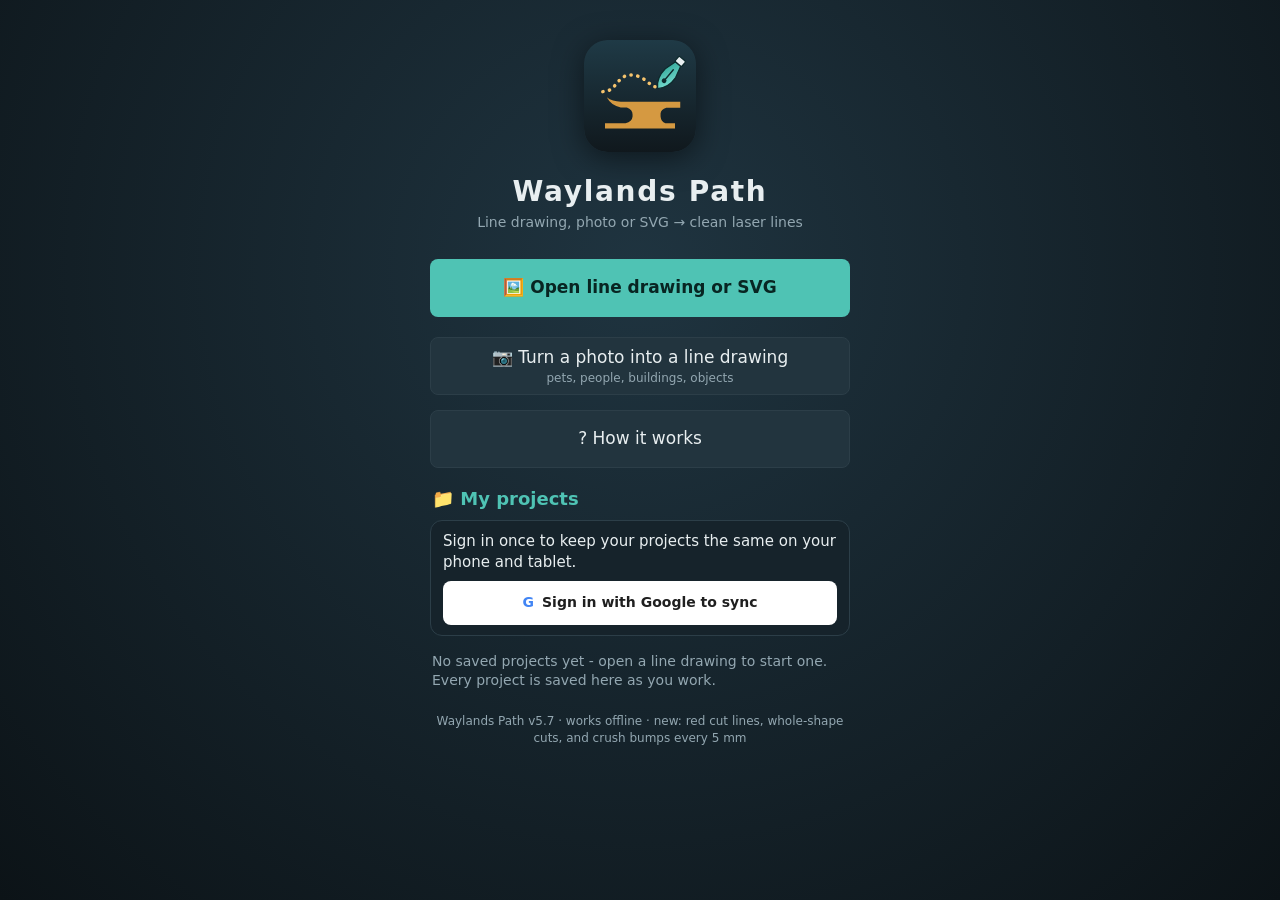
==== commit 7323903f: "v5.7: Red cut lines and an ETCH|CUT switch; Cut out (tap or lasso) turns a whole shape into one clos" ====
--- a/index.html
+++ b/index.html
@@ -50,6 +50,7 @@
   <section id="stageWrap">
     <canvas id="stage" aria-label="Design"></canvas><canvas id="ink" aria-hidden="true"></canvas>
     <div id="stats" class="stats"></div>
+    <div id="cutLegend" class="cutleg" hidden><b class="cut">Red = CUT through</b> · <b class="etch">Black = ETCH</b></div>
     <div id="busy" class="busy" hidden>Tracing…</div>
     <div id="empty" class="empty"><label class="filebtn big">🖼️ Open line drawing or SVG<input type="file" id="stageFile" accept="image/*,.svg,image/svg+xml" hidden></label></div>
     <button id="bgBtn" class="bgbtn" hidden aria-pressed="false" title="Faint photo behind the lines (screen only)">🖼 Photo</button>
@@ -68,11 +69,18 @@
     </div>
     <div id="toolOpts">
       <div data-opts="move" class="topts">Pick a tool. With no tool picked, one finger moves the picture. Two fingers always move and zoom.</div>
-      <div data-opts="sel" class="topts t4p" hidden><div class="t4h" id="t4slHint"></div>
-        <div class="t4b acts" id="t4slActs"><button id="t4slDel" class="danger">🗑 Delete line</button><button id="t4slBrkB">✂ Break</button><button id="t4slTh">≡ Thickness</button><button id="t4slCut">▭ Make cut</button></div>
+      <div data-opts="sel" class="topts t4p" hidden>
+        <div class="seg kindseg" id="slKind" hidden><button type="button" data-kind="etch">ETCH</button><button type="button" data-kind="cut">CUT</button></div>
+        <div class="t4b" id="slGapRow" hidden><button id="slClose" class="accent grow">✓ Close the gap</button></div>
+        <div class="t4h" id="t4slHint"></div>
+        <div class="t4b acts" id="t4slActs"><button id="t4slDel" class="danger">🗑 Delete line</button><button id="t4slBrkB">✂ Break</button><button id="t4slTh">≡ Thickness</button></div>
         <div class="t4b" id="t4slBrk" hidden><button id="t4slNo">✕ Cancel</button><button id="t4slOk" class="accent">✓ Confirm break</button></div></div>
-      <div data-opts="p2p" class="topts t4p" hidden><div class="t4h" id="t4ppHint"></div><div class="t4b"><button id="t4ppUndo">↶ Undo</button><button id="t4ppDone" class="accent">✓ Done</button></div></div>
-      <div data-opts="draw" class="topts t4p" hidden><div class="t4h">Draw with one finger. The line is smoothed and its ends snap onto nearby lines. Two fingers move the picture.</div><div class="t4b"><button id="t4drUndo" class="big2">↶ Undo</button></div></div>
+      <div data-opts="p2p" class="topts t4p" hidden>
+        <div class="seg kindseg" id="ppKind"><button type="button" data-kind="etch">ETCH</button><button type="button" data-kind="cut">CUT</button></div>
+        <div class="t4h" id="t4ppHint"></div><div class="t4b"><button id="t4ppUndo">↶ Undo</button><button id="t4ppDone" class="accent">✓ Done</button></div></div>
+      <div data-opts="draw" class="topts t4p" hidden>
+        <div class="seg kindseg" id="drKind"><button type="button" data-kind="etch">ETCH</button><button type="button" data-kind="cut">CUT</button></div>
+        <div class="t4h">Draw with one finger. The line is smoothed and its ends snap onto nearby lines. Two fingers move the picture. Pick <b>ETCH</b> or <b>CUT</b> before you draw.</div><div class="t4b"><button id="t4drUndo" class="big2">↶ Undo</button></div></div>
       <div data-opts="brk" class="topts t4p" hidden><div class="t4b brmode"><button data-brmode="del" aria-pressed="true">✂ Remove a section</button><button data-brmode="add" aria-pressed="false">＋ Add a line</button></div><div class="t4h" id="t4brHint"></div><div class="t4b"><button id="t4brNo">✕ Cancel</button><button id="t4brOk" class="accent">✓ Confirm</button></div></div>
       <div data-opts="rub" class="topts t4p" hidden><div class="t4h">Rub over lines to erase. Tap a line to remove it up to the next junction.</div>
         <label class="rg"><span>Brush size</span><input type="range" id="t4rb" min="8" max="70" step="1" value="22"><output id="t4rbOut"></output></label>
@@ -80,7 +88,10 @@
       <div data-opts="thick" class="topts t4p" hidden><div class="t4h" id="t4thHint"></div>
         <label class="rg"><span>Thickness</span><input type="range" id="t4w" min="0.3" max="3" step="0.05" value="0.3"><input type="number" id="t4wn" class="num" inputmode="decimal" min="0" max="10" step="0.05" value="0.3"><span class="u">mm</span></label>
         <div class="t4b"><label class="chk"><input type="checkbox" id="t4dbl">Double line</label><span id="t4ddRow" class="stepper" hidden><span class="lbl2">Distance between lines</span><button id="t4ddM" aria-label="Less">−</button><input type="number" id="t4dd" class="num" inputmode="decimal" min="0.01" max="20" step="0.01" value="0.50"><button id="t4ddP" aria-label="More">+</button><span class="u">mm</span></span><button id="t4thAll">Apply to all lines</button></div></div>
-      <div data-opts="cutout" class="topts t4p" hidden><div class="t4h" id="t4coHint"></div><div class="t4b"><button id="t4coGo" class="accent big2">✂ Cut out</button><button id="t4coEtch" hidden>Make etch line</button><button id="t4coOut">Outer cut…</button></div></div>
+      <div data-opts="cutout" class="topts t4p" hidden>
+        <div class="seg wide2" id="coMode"><button type="button" data-comode="tap" class="on">👆 Tap an area</button><button type="button" data-comode="lasso">➰ Lasso</button></div>
+        <div class="t4h" id="t4coHint"></div>
+        <div class="t4b"><button id="t4coGo" class="accent big2">✓ Make this a cut</button><button id="t4coClose" hidden>✓ Close the gap</button><button id="t4coEtch" hidden>Make etch line</button><button id="t4coOut">Outer cut…</button></div></div>
       <div data-opts="clear" class="topts t4p" hidden><div class="seg clseg"><button data-clmode="area" class="on">👆 Tap areas</button><button data-clmode="poly">📍 Points (advanced)</button></div><div class="t4h" id="t4clHint"></div><label class="clgrow"><input type="checkbox" id="t4clGrow"> Include border lines (e.g. the window frame)</label><div class="t4b"><button id="t4clNo">✕ Unselect all</button><button id="t4clBack">↶ Last point</button><button id="t4clGo" class="danger big2">🧹 Clear</button></div></div>
       <div data-opts="tarea" class="topts t4p" id="taBox" hidden>
         <div class="seg wide3" id="taMode"><button data-tamode="lasso">➰ Lasso</button><button data-tamode="box">⬚ Box</button></div>
@@ -101,6 +112,7 @@
         <div class="cnacts"><button id="cnGo" class="accent">+ Clone</button><button id="cnReset">↺ Reset to original</button><button id="cnDel" class="danger">🗑 Delete copy</button><button id="cnDone">✓ Done</button></div>
         <div id="cnRecent" hidden><div class="cnrech">Recent clones - tap one to place a copy</div><div id="cnRecentRow" class="cnrecrow"></div></div>
         <div id="cnEdit" hidden>
+          <div class="seg kindseg" id="cnKind"><button type="button" data-kind="etch">ETCH</button><button type="button" data-kind="cut">CUT</button></div>
           <div class="cnrow"><label>Width mm<input type="number" id="cnW" inputmode="decimal" min="0.1" step="0.1"></label><label>Height mm<input type="number" id="cnH" inputmode="decimal" min="0.1" step="0.1"></label><label class="chk cnlock"><input type="checkbox" id="cnLock">Keep shape</label></div>
           <div class="cnrow"><label>Size %<input type="number" id="cnPct" inputmode="decimal" min="1" max="5000" step="1"></label><label>Turn °<input type="number" id="cnRot" inputmode="decimal" min="-360" max="360" step="1"></label><button id="cnRm" aria-label="Turn 15 degrees left">⟲15°</button><button id="cnRp" aria-label="Turn 15 degrees right">⟳15°</button><button id="cnR90" aria-label="Turn 90 degrees">90°</button></div>
           <div class="cnrow cnflip"><button id="cnFH" title="Mirror it left to right">↔ Flip horizontal</button><button id="cnFV" title="Mirror it top to bottom">↕ Flip vertical</button></div>
@@ -119,8 +131,8 @@
           <button id="nBreak" data-needsel title="Break the line at the point">✂<span>Break</span></button>
           <button id="nJoin" data-needsel title="Join two ends (or run one end on to the next line)">⊶<span>Join</span></button>
           <button id="nSeg" data-needsel class="danger" title="Delete the piece between two picked points">✕<span>Piece</span></button>
-          <button id="nCut" title="Make the picked line(s) cut lines (grey), or back to etch"><svg class="ic" viewBox="0 0 24 24" aria-hidden="true" style="width:20px;height:20px"><rect x="4" y="4" width="16" height="16" rx="3" fill="none" stroke="#9aa0a4" stroke-width="3.2"/><path d="M9 12h6" stroke="currentColor" stroke-width="2"/></svg><span id="nCutL">Make cut</span></button>
-        </div>
+          </div>
+          <div class="seg kindseg" id="nKind"><button type="button" data-kind="etch">ETCH</button><button type="button" data-kind="cut">CUT</button></div>
         <details class="more"><summary>More</summary>
           <div class="nudge"><button data-nudge="-1,0" aria-label="Nudge left">◀</button><button data-nudge="0,-1" aria-label="Nudge up">▲</button><button data-nudge="0,1" aria-label="Nudge down">▼</button><button data-nudge="1,0" aria-label="Nudge right">▶</button>
             <select id="nudgeMm" aria-label="Nudge step"><option value="0.1">0.1 mm</option><option value="0.5" selected>0.5 mm</option><option value="1">1 mm</option></select></div>
@@ -169,9 +181,12 @@
             <label>Tab depth <span><input type="number" id="tbP" inputmode="decimal" min="0.5" max="50" step="0.1"> mm</span></label>
             <label>Number of tabs <span><input type="number" id="tbN" inputmode="numeric" min="1" max="10" step="1"></span></label>
             <label>Gap between tabs <span><input type="number" id="tbG" inputmode="decimal" min="0" max="500" step="0.5"> mm</span></label>
-            <label class="chk tbfull"><input type="checkbox" id="tbBump">Crush bumps on the tab sides (tight fit in the slot)</label>
+            <label class="chk tbfull"><input type="checkbox" id="tbBump">Bumps on tabs</label>
+            <label class="chk tbfull"><input type="checkbox" id="tbSlotBump">Bumps on slots</label>
+            <div class="hint tbfull" id="tbBumpNote">Bumps on both tabs and slots together make the fit tighter (they squeeze from both sides).</div>
             <label>Bump size <span><input type="number" id="tbBh" inputmode="decimal" min="0" max="2" step="0.01"> mm</span></label>
             <label>Bump width <span><input type="number" id="tbBw" inputmode="decimal" min="0.1" max="10" step="0.1"> mm</span></label>
+            <label>Bump every <span><input type="number" id="tbBsp" inputmode="decimal" min="1" max="50" step="0.5"> mm</span></label>
             <label>Plywood thickness <span><input type="number" id="tbTh" inputmode="decimal" min="0.5" max="50" step="0.1"> mm</span></label>
             <label>Kerf <span><input type="number" id="tbKerf" inputmode="decimal" min="0" max="1" step="0.01"> mm</span></label>
             <label>Slot width <span><input type="number" id="tbSW" inputmode="decimal" min="0.5" max="200" step="0.1"> mm</span></label>
@@ -190,7 +205,7 @@
           <div class="row hhrow"><label class="hhd">Hole Ø <input type="number" id="hhD" inputmode="decimal" min="0.5" max="50" step="0.1" value="4"> mm</label><label class="hhk">Kerf <input type="number" id="hhK" inputmode="decimal" min="0" max="1" step="0.01" value="0"> mm</label></div>
           <div class="hint" id="hhNote"></div>
           <div class="row"><button id="hhTop" class="accent grow">⤒ Centre at top</button><label class="hhk">leaving <input type="number" id="hhGap" inputmode="decimal" min="0" max="50" step="0.5" value="3"> mm of wood above</label></div>
-          <label class="chk"><input type="checkbox" id="hhCut" checked>Cut it out (grey) - untick to etch a ring instead</label>
+          <label class="chk"><input type="checkbox" id="hhCut" checked>Cut it out (red) - untick to etch a ring instead</label>
           <div class="hint">The size you type is remembered for your next projects. Holes are cut first, before the outside, with your cut passes.</div>
           <div class="gbtns"><button id="hhDel">🗑 Remove hole</button><button id="hhDone" class="accent">✓ Done</button></div>
         </div>
@@ -203,7 +218,7 @@
           <div class="row"><button id="shFlip" class="grow">⇅ Keep the other side</button><label class="chk"><input type="checkbox" id="shOpen">Curve only (no straight edge)</label></div>
           <div class="hint">Or drag the red dots on the shape: one moves the cut-off line, the other turns it. 0% = through the middle (a half circle).</div>
         </div>
-        <label class="chk"><input type="checkbox" id="shCut">Use as a cut outline (grey) instead of an etch line</label>
+        <label class="chk"><input type="checkbox" id="shCut">Use as a cut outline (red) instead of an etch line</label>
         <div class="gbtns"><button id="shCancel">✕ Cancel</button><button id="shDone" class="accent">✓ Done</button></div></div>
       </div>
       <div data-opts="skip" class="topts" hidden>
@@ -220,7 +235,7 @@
       <div class="row"><label class="filebtn grow">📷 Turn a photo into a line drawing<input type="file" id="panelPhoto" accept="image/*" hidden></label></div>
       <div class="row"><label class="filebtn grow">➕ Add another line drawing<input type="file" id="overlayLine" accept="image/*,.svg,image/svg+xml" hidden></label></div>
       <div class="row"><label class="filebtn grow">➕ Add another photo<input type="file" id="overlayPhoto" accept="image/*" hidden></label></div>
-      <label class="chk"><input type="checkbox" id="ovClip">Only keep the new lines that sit inside the grey outside cut</label>
+      <label class="chk"><input type="checkbox" id="ovClip">Only keep the new lines that sit inside the red outside cut</label>
       <div class="hint">The new picture is placed on top as a group you can move, size, turn or flip, then tap ✓ Done. Undo takes it off. This does not start a new project.</div>
       <label class="chk"><input type="checkbox" id="showPhoto">Show the picture faintly behind the lines</label>
       <label class="rg"><span>How faint</span><input type="range" id="photoOp" min="5" max="80" step="5" value="25"><output id="photoOpOut">25%</output></label>
@@ -269,13 +284,13 @@
         <label><span>Line width (mm)</span><input type="number" id="lineMm" inputmode="decimal" min="0.05" max="5" step="any" value="0.3"></label>
       </div>
       <div class="hint">Width is the whole finished piece, cut line included. Height follows.</div>
-      <label class="chk big"><input type="checkbox" id="cutOn" checked>Cut out along the grey line</label>
+      <label class="chk big"><input type="checkbox" id="cutOn" checked>Cut out along the red line</label>
       <div class="hint" id="cutInfo"></div>
       <div class="lbl">Outer cut line</div>
         <div class="row"><label class="grow"><span>Outline gap</span><input type="number" id="cutOff" inputmode="decimal" min="0" max="50" step="any" value="0.5"><span>mm</span></label></div>
         <label class="rg"><span>Tightness</span><input type="range" id="cutTight" min="1" max="10" step="1" value="8"><output id="cutTightOut">8</output></label>
         <div class="row"><button id="makeCutBtn" class="grow">↻ Make outer cut line</button></div>
-        <div class="hint">Makes a new grey line round all the lines: <b>Outline gap</b> = how far outside the lines (0–1 mm hugs them). <b>Tightness</b> 10 follows into every pocket, 1 gives a smooth outline. Holes you made are kept. Drag it with the Cut out tool to fine-tune.</div>
+        <div class="hint">Makes a new red line round all the lines: <b>Outline gap</b> = how far outside the lines (0–1 mm hugs them). <b>Tightness</b> 10 follows into every pocket, 1 gives a smooth outline. Holes you made are kept. Drag it with the Cut out tool to fine-tune.</div>
     </div></details>
     <details name="acc" id="sec-laser"><summary>5 · Laser steps</summary><div class="body">
       <div class="hint">Power, speed and passes for each step are set in the <b>Burn settings</b> sheet - the same one Export opens.</div>
--- a/style.css
+++ b/style.css
@@ -191,3 +191,14 @@
 /* v5.2 faint photo toggle on the drawing */
 .bgbtn{position:absolute;right:8px;bottom:8px;min-height:40px;padding:4px 12px;border-radius:20px;background:rgba(22,35,43,.85);color:#fff;font-size:14px;z-index:3}.bgbtn.on{background:var(--acc);color:#082522;font-weight:600}
 #tkind{margin-bottom:8px}#cnMode{margin-bottom:6px}#cnMode button{font-size:15px;min-height:46px}#taMode,#taPut{margin:4px 0}#taMode button,#taPut button{font-size:14px;min-height:44px}#taCtl[hidden]{display:none}.cnareaacts{display:grid;grid-template-columns:2fr 1fr 1fr;gap:5px}.cnareaacts[hidden],.cnacts[hidden]{display:none}.cnareaacts button{min-height:54px;font-size:15px;line-height:1.15;padding:2px 4px}#cnAreaGo{font-size:17px;font-weight:700}.cnflip button{flex:1 1 0;min-height:46px;font-size:14px}.cnsel{display:flex;gap:8px;align-items:center;margin-bottom:6px}.cnsel button{min-height:44px;font-size:14px;padding:2px 12px;flex:0 0 auto}.cnsel .chk{font-size:14px;min-height:44px;display:flex;align-items:center;gap:6px}.cnsel[hidden]{display:none}#cnMode button{padding:4px 6px}#cnAll{border-left:1px solid var(--line)}#tkind button{font-size:15px;min-height:48px}
+
+.cutleg{position:absolute;left:8px;bottom:8px;background:rgba(22,35,43,.9);color:#fff;padding:5px 10px;border-radius:12px;font-size:12px;line-height:1.35;pointer-events:none;z-index:3;max-width:70%}
+.cutleg b.cut{color:#ff6b6b}
+.cutleg b.etch{color:#fff}
+.kindseg{display:flex;width:100%;margin:6px 0 10px;border:1px solid var(--line);border-radius:10px;overflow:hidden}
+.kindseg button{flex:1;border:0;border-radius:0;min-height:48px;padding:6px 8px;font-size:16px;font-weight:800;letter-spacing:.04em;background:transparent;color:inherit}
+.kindseg button[data-kind="etch"].on{background:#1b1b1b;color:#fff}
+.kindseg button[data-kind="cut"].on{background:#e03131;color:#fff}
+.kindseg button.mix{opacity:.95}
+.kindseg[data-dim="1"]{opacity:.45;pointer-events:none}
+label.chk.tbfull, .hint.tbfull{grid-column:1/-1}
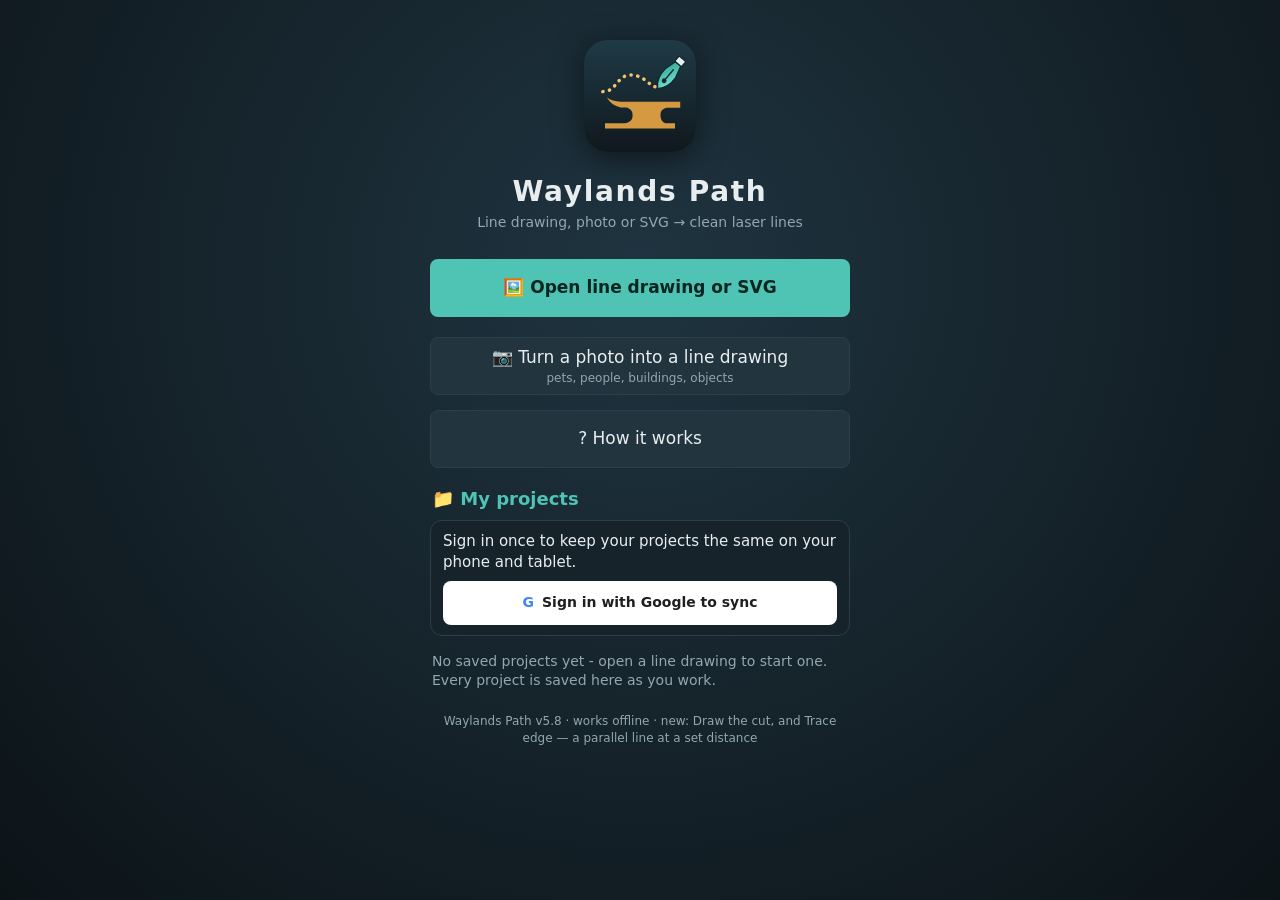
==== commit e0a8854e: "v5.8: Cut out now starts with Draw the cut — the red line follows your finger and closes when you le" ====
--- a/index.html
+++ b/index.html
@@ -66,6 +66,7 @@
       <button data-tool="cutout" class="tool" title="Tap inside an area to cut it out"><svg class="ic" viewBox="0 0 24 24" aria-hidden="true"><rect x="3.5" y="3.5" width="17" height="17" rx="2" stroke="#9aa0a4" stroke-width="2.6" fill="none"/><rect x="8" y="8" width="8" height="8" rx="1" stroke="currentColor" stroke-width="2.2" stroke-dasharray="2.2 1.8" fill="none"/></svg><span>Cut out</span></button>
       <button data-tool="clear" class="tool" title="Tap areas (or drag a box), then clear every line inside"><svg class="ic" viewBox="0 0 24 24" aria-hidden="true"><path d="M4 6 L18 4 L20 17 L7 20 Z" stroke="currentColor" stroke-width="1.8" stroke-dasharray="2.4 2" fill="none"/><path d="M9 10 L15 15 M15 10 L9 15" stroke="currentColor" stroke-width="2.2" stroke-linecap="round" stroke-linejoin="round" fill="none"/></svg><span>Clear space</span></button>
       <button data-tool="clone" class="tool" title="Clone: copy a line, shape, hole or a whole group (lasso / box), then size, turn and move it"><svg class="ic" viewBox="0 0 24 24" aria-hidden="true"><rect x="3" y="3" width="12" height="12" rx="2" stroke="currentColor" stroke-width="2" fill="none"/><rect x="9" y="9" width="12" height="12" rx="2" stroke="currentColor" stroke-width="2" fill="currentColor" fill-opacity="0.25"/></svg><span>Clone</span></button>
+      <button data-tool="edge" class="tool" title="Trace edge: draw a line alongside another, at a distance you set"><svg class="ic" viewBox="0 0 24 24" aria-hidden="true"><path d="M3.5 17.5 C8 4.5, 16 4.5, 20.5 17.5" stroke="currentColor" stroke-width="2" fill="none" stroke-linecap="round"/><path d="M5.2 19.2 C9 8.2, 15 8.2, 18.8 19.2" stroke="currentColor" stroke-width="2" fill="none" stroke-linecap="round" stroke-dasharray="2.4 2"/></svg><span>Trace edge</span></button>
     </div>
     <div id="toolOpts">
       <div data-opts="move" class="topts">Pick a tool. With no tool picked, one finger moves the picture. Two fingers always move and zoom.</div>
@@ -89,9 +90,10 @@
         <label class="rg"><span>Thickness</span><input type="range" id="t4w" min="0.3" max="3" step="0.05" value="0.3"><input type="number" id="t4wn" class="num" inputmode="decimal" min="0" max="10" step="0.05" value="0.3"><span class="u">mm</span></label>
         <div class="t4b"><label class="chk"><input type="checkbox" id="t4dbl">Double line</label><span id="t4ddRow" class="stepper" hidden><span class="lbl2">Distance between lines</span><button id="t4ddM" aria-label="Less">−</button><input type="number" id="t4dd" class="num" inputmode="decimal" min="0.01" max="20" step="0.01" value="0.50"><button id="t4ddP" aria-label="More">+</button><span class="u">mm</span></span><button id="t4thAll">Apply to all lines</button></div></div>
       <div data-opts="cutout" class="topts t4p" hidden>
-        <div class="seg wide2" id="coMode"><button type="button" data-comode="tap" class="on">👆 Tap an area</button><button type="button" data-comode="lasso">➰ Lasso</button></div>
+        <div class="seg wide3" id="coMode"><button type="button" data-comode="draw" class="on">✏ Draw the cut</button><button type="button" data-comode="tap">👆 Tap an area</button><button type="button" data-comode="lasso">➰ Lasso</button></div>
+        <label class="chk" id="coSnapL"><input type="checkbox" id="coSnap" checked> Snap to lines</label>
         <div class="t4h" id="t4coHint"></div>
-        <div class="t4b"><button id="t4coGo" class="accent big2">✓ Make this a cut</button><button id="t4coClose" hidden>✓ Close the gap</button><button id="t4coEtch" hidden>Make etch line</button><button id="t4coOut">Outer cut…</button></div></div>
+        <div class="t4b"><button id="t4coGo" class="accent big2">✓ Make this a cut</button><button id="t4coAgain" hidden>✏ Draw again</button><button id="t4coNo">✕ Cancel</button><button id="t4coEtch" hidden>Make etch line</button><button id="t4coOut">Outer cut…</button></div></div>
       <div data-opts="clear" class="topts t4p" hidden><div class="seg clseg"><button data-clmode="area" class="on">👆 Tap areas</button><button data-clmode="poly">📍 Points (advanced)</button></div><div class="t4h" id="t4clHint"></div><label class="clgrow"><input type="checkbox" id="t4clGrow"> Include border lines (e.g. the window frame)</label><div class="t4b"><button id="t4clNo">✕ Unselect all</button><button id="t4clBack">↶ Last point</button><button id="t4clGo" class="danger big2">🧹 Clear</button></div></div>
       <div data-opts="tarea" class="topts t4p" id="taBox" hidden>
         <div class="seg wide3" id="taMode"><button data-tamode="lasso">➰ Lasso</button><button data-tamode="box">⬚ Box</button></div>
@@ -118,6 +120,13 @@
           <div class="cnrow cnflip"><button id="cnFH" title="Mirror it left to right">↔ Flip horizontal</button><button id="cnFV" title="Mirror it top to bottom">↕ Flip vertical</button></div>
           <div class="nudge cnnudge"><span class="lbl2">Move</span><button data-cnnudge="-1,0" aria-label="Move left">◀</button><button data-cnnudge="0,-1" aria-label="Move up">▲</button><button data-cnnudge="0,1" aria-label="Move down">▼</button><button data-cnnudge="1,0" aria-label="Move right">▶</button><select id="cnStep" aria-label="Move step"><option value="0.5">0.5 mm</option><option value="1">1 mm</option><option value="5">5 mm</option><option value="10">10 mm</option></select></div>
         </div>
+      </div>
+      <div data-opts="edge" class="topts t4p" hidden>
+        <div class="stepper" id="teDistRow"><span class="lbl2">Distance</span><button type="button" id="teMmM" aria-label="Less">−</button><input type="number" id="teMm" class="num" inputmode="decimal" min="0.1" max="50" step="0.1" value="2"><button type="button" id="teMmP" aria-label="More">+</button><span class="u">mm</span></div>
+        <div class="t4h" id="teHint"></div>
+        <div class="t4b" id="teWay" hidden><button type="button" data-teway="short">Shorter way</button><button type="button" data-teway="long">Longer way</button><button type="button" data-teway="whole">Whole loop</button></div>
+        <div class="seg kindseg" id="teKind"><button type="button" data-kind="etch" class="on">ETCH</button><button type="button" data-kind="cut">CUT</button></div>
+        <div class="t4b"><button type="button" id="teSwap">⇄ Swap side</button><button type="button" id="teNo">✕ Cancel</button><button type="button" id="teGo" class="accent big2">✓ Add this line</button></div>
       </div>
       <div data-opts="nodes" class="topts nopts" hidden>
         <div class="selinfo" id="selInfo">Tap a line to show its points</div>
--- a/style.css
+++ b/style.css
@@ -202,3 +202,13 @@
 .kindseg button.mix{opacity:.95}
 .kindseg[data-dim="1"]{opacity:.45;pointer-events:none}
 label.chk.tbfull, .hint.tbfull{grid-column:1/-1}
+
+/* v5.8: 10 tools in two rows of 5 on a phone; Trace edge + Draw the cut */
+#tools{grid-template-columns:repeat(5,1fr)}
+@media (min-width:700px){#tools{grid-template-columns:repeat(10,1fr)}}
+#teWay{flex-wrap:wrap}
+#teWay button.on,#teWay button.accent{font-weight:800}
+#coSnapL{margin:2px 0 4px;font-size:15px}
+#teHint .tecount{color:var(--dim)}
+
+#teWay button.on{background:#0c8c7a;color:#fff}
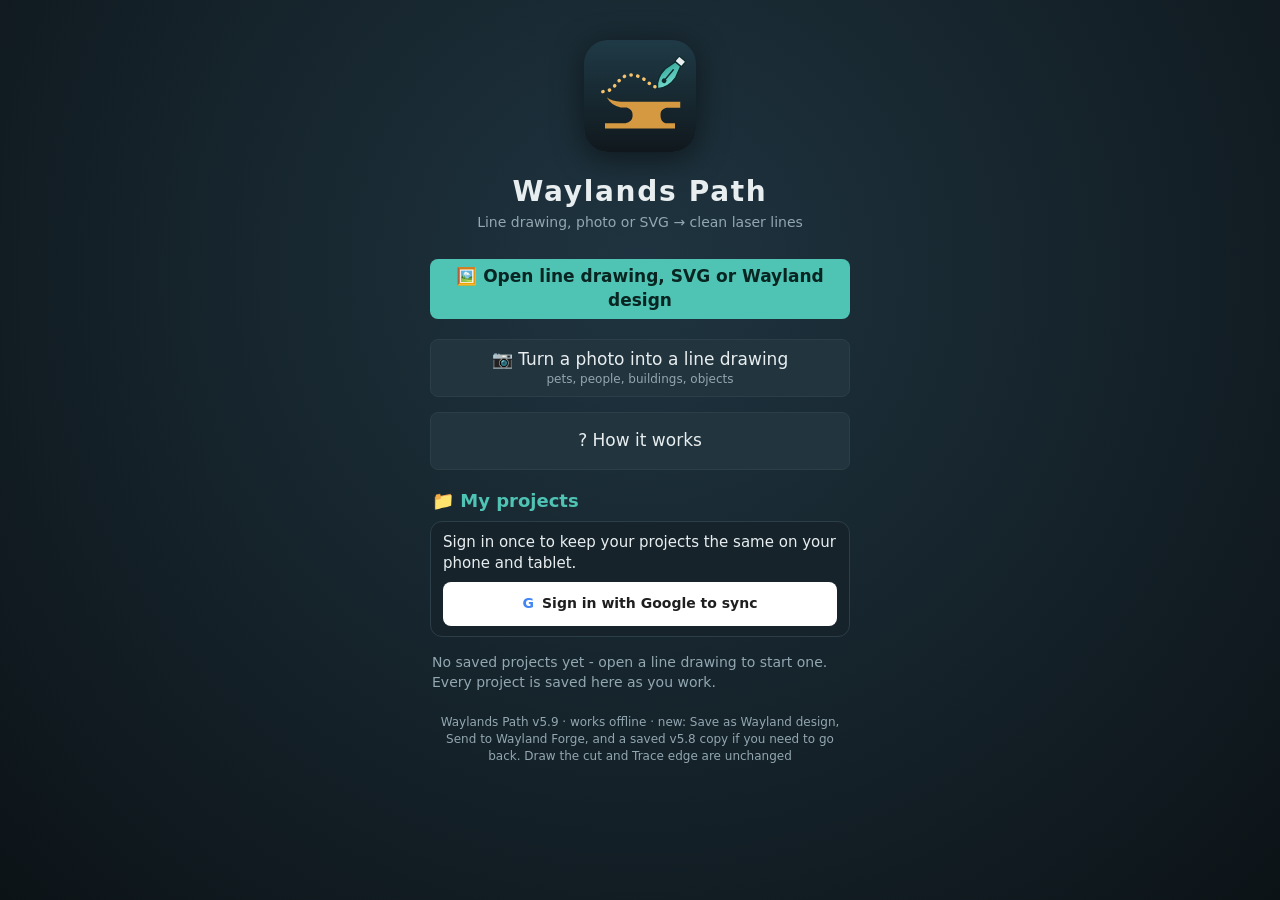
==== commit 0b04c930: "v5.9: Save as Wayland design (.wayland.json) and Send to Wayland Forge, with Open Wayland design. A " ====
--- a/index.html
+++ b/index.html
@@ -19,7 +19,7 @@
     <div class="hsub">Line drawing, photo or SVG → clean laser lines</div>
     <div class="hbtns">
       <div id="ffWait" class="ffwait" hidden>✏️ A design from Wayland Forge is waiting: <b id="ffWaitName"></b><div class="ffrow"><button id="ffOpen" class="accent">Open it</button><button id="ffDrop">Not now</button></div></div>
-      <label class="hb primary filebtn">🖼️ Open line drawing or SVG<input type="file" id="homeFile" accept="image/*,.svg,image/svg+xml" hidden></label>
+      <label class="hb primary filebtn">🖼️ Open line drawing, SVG or Wayland design<input type="file" id="homeFile" accept="image/*,.svg,image/svg+xml,.json,.wayland.json" hidden></label>
       <label class="hb filebtn">📷 Turn a photo into a line drawing<small>pets, people, buildings, objects</small><input type="file" id="homePhoto" accept="image/*" hidden></label>
       <button id="homeResume" class="hb" hidden>↻ Resume last project<small id="homeResumeInfo"></small></button>
       <button id="homeHelp" class="hb">? How it works</button>
@@ -52,7 +52,7 @@
     <div id="stats" class="stats"></div>
     <div id="cutLegend" class="cutleg" hidden><b class="cut">Red = CUT through</b> · <b class="etch">Black = ETCH</b></div>
     <div id="busy" class="busy" hidden>Tracing…</div>
-    <div id="empty" class="empty"><label class="filebtn big">🖼️ Open line drawing or SVG<input type="file" id="stageFile" accept="image/*,.svg,image/svg+xml" hidden></label></div>
+    <div id="empty" class="empty"><label class="filebtn big">🖼️ Open line drawing or SVG<input type="file" id="stageFile" accept="image/*,.svg,image/svg+xml,.json,.wayland.json" hidden></label></div>
     <button id="bgBtn" class="bgbtn" hidden aria-pressed="false" title="Faint photo behind the lines (screen only)">🖼 Photo</button>
   </section>
   <div id="toolDock">
@@ -240,7 +240,7 @@
   <aside id="panel">
     <div class="menuhead"><b>☰ Menu</b><button id="addShape">⬡ Add shape</button><button id="menuClose" aria-label="Close menu">✕</button></div>
     <details name="acc" id="sec-open"><summary>1 · Picture</summary><div class="body">
-      <div class="row"><label class="filebtn grow accent">🖼️ Open line drawing (PNG/JPG) or SVG<input type="file" id="panelFile" accept="image/*,.svg,image/svg+xml" hidden></label></div>
+      <div class="row"><label class="filebtn grow accent">🖼️ Open line drawing (PNG/JPG) or SVG<input type="file" id="panelFile" accept="image/*,.svg,image/svg+xml,.json,.wayland.json" hidden></label></div>
       <div class="row"><label class="filebtn grow">📷 Turn a photo into a line drawing<input type="file" id="panelPhoto" accept="image/*" hidden></label></div>
       <div class="row"><label class="filebtn grow">➕ Add another line drawing<input type="file" id="overlayLine" accept="image/*,.svg,image/svg+xml" hidden></label></div>
       <div class="row"><label class="filebtn grow">➕ Add another photo<input type="file" id="overlayPhoto" accept="image/*" hidden></label></div>
@@ -327,11 +327,14 @@
       <div class="hint" id="exSummary"></div>
       <div class="row"><button id="shareBtn" class="accent grow big2">📤 Share laser files</button></div>
       <div class="row"><button id="saveZipBtn" class="grow">💾 Save laser zip</button><button id="svgBtn" class="grow">⬇ SVG only</button></div>
+      <div class="row"><button id="wdSave" class="grow">💾 Save as Wayland design</button><button id="wdToForge" class="grow">✏️ Send to Wayland Forge</button></div>
+      <div class="hint">A Wayland design is a file both apps can open. Send to Wayland Forge works on this same device; to a laptop, use Save as Wayland design and open the file there. Your usual laser Export buttons stay as they are.</div>
       <div id="exOut" class="exout"></div>
     </div></details>
     <details name="acc" id="sec-proj"><summary>Project</summary><div class="body">
       <div class="hint">Your work saves on this device by itself. Open the app again and tap Resume.</div>
       <div class="row"><button id="newBtn" class="grow">✚ New project (open another picture)</button></div>
+      <div class="row"><button id="wdSave2" class="grow">💾 Save as Wayland design</button><label class="filebtn grow">📂 Open Wayland design<input type="file" id="wdOpen" accept=".json,.wayland.json,application/json" hidden></label></div>
       <div class="hint" id="saveInfo"></div><div class="hint" id="syncEd"></div>
       <div class="hint small">Waylands Path <span id="verOut"></span> · works offline · sister app to Wayland Forge</div>
     </div></details>
@@ -352,6 +355,7 @@
     <label class="full"><span class="hint">Defaults: Etch lines Vector 25% at 3000 mm/min. Cut Vector 100% at 1000 mm/min, 3 passes, each cut line gets all its passes, holes first. Your changes are kept on this device.</span></label></div></details>
   <label class="lzhow">Save as <select id="lzHow"><option value="zip">One .zip (Windows: right-click › Extract All)</option><option value="files">Separate files</option><option value="share">Share (send to laptop, Drive…)</option><option value="svg">SVG artwork only</option></select></label>
   <div class="lzbbtn"><button id="lzDlgCancel">Cancel</button><button id="lzDlgGo" class="accent">Export</button></div></dialog>
+<script src="js/wayland-design.js"></script>
 <script src="js/bez.js"></script>
 <script src="js/trace.js"></script>
 <script src="js/svgin.js"></script>
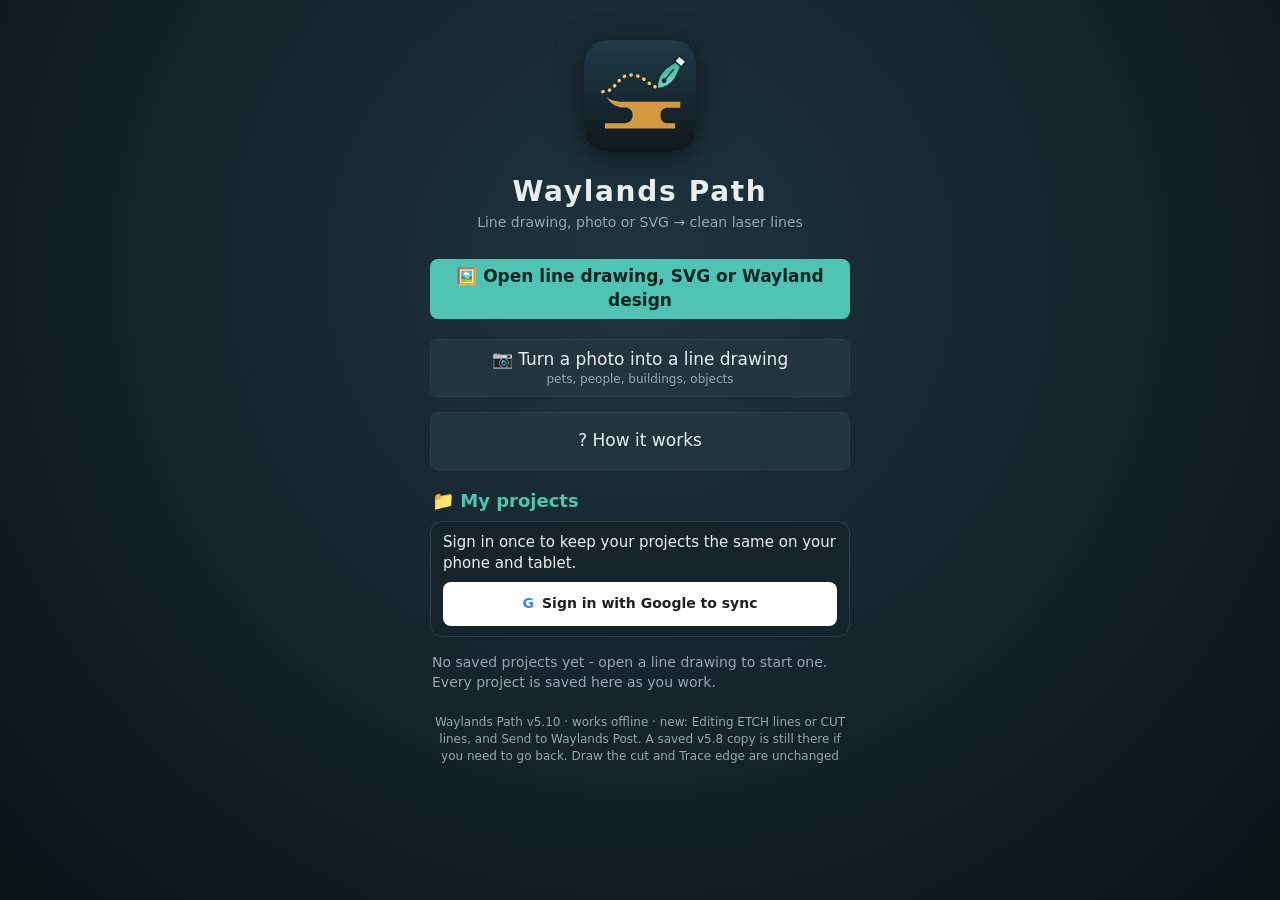
==== commit 438095f4: "v5.10: Editing: ETCH lines | CUT lines so you can move, draw, erase and point-to-point edit cut line" ====
--- a/index.html
+++ b/index.html
@@ -68,6 +68,13 @@
       <button data-tool="clone" class="tool" title="Clone: copy a line, shape, hole or a whole group (lasso / box), then size, turn and move it"><svg class="ic" viewBox="0 0 24 24" aria-hidden="true"><rect x="3" y="3" width="12" height="12" rx="2" stroke="currentColor" stroke-width="2" fill="none"/><rect x="9" y="9" width="12" height="12" rx="2" stroke="currentColor" stroke-width="2" fill="currentColor" fill-opacity="0.25"/></svg><span>Clone</span></button>
       <button data-tool="edge" class="tool" title="Trace edge: draw a line alongside another, at a distance you set"><svg class="ic" viewBox="0 0 24 24" aria-hidden="true"><path d="M3.5 17.5 C8 4.5, 16 4.5, 20.5 17.5" stroke="currentColor" stroke-width="2" fill="none" stroke-linecap="round"/><path d="M5.2 19.2 C9 8.2, 15 8.2, 18.8 19.2" stroke="currentColor" stroke-width="2" fill="none" stroke-linecap="round" stroke-dasharray="2.4 2"/></svg><span>Trace edge</span></button>
     </div>
+    <div id="editBar" class="editbar" hidden>
+      <span class="editlbl">Editing:</span>
+      <div class="seg kindseg" id="editKind" role="tablist" aria-label="Editing ETCH lines or CUT lines">
+        <button type="button" data-edit="etch" class="on">ETCH lines</button>
+        <button type="button" data-edit="cut">CUT lines</button>
+      </div>
+    </div>
     <div id="toolOpts">
       <div data-opts="move" class="topts">Pick a tool. With no tool picked, one finger moves the picture. Two fingers always move and zoom.</div>
       <div data-opts="sel" class="topts t4p" hidden>
@@ -77,10 +84,10 @@
         <div class="t4b acts" id="t4slActs"><button id="t4slDel" class="danger">🗑 Delete line</button><button id="t4slBrkB">✂ Break</button><button id="t4slTh">≡ Thickness</button></div>
         <div class="t4b" id="t4slBrk" hidden><button id="t4slNo">✕ Cancel</button><button id="t4slOk" class="accent">✓ Confirm break</button></div></div>
       <div data-opts="p2p" class="topts t4p" hidden>
-        <div class="seg kindseg" id="ppKind"><button type="button" data-kind="etch">ETCH</button><button type="button" data-kind="cut">CUT</button></div>
+        <div class="seg kindseg inkkind" id="ppKind" hidden><button type="button" data-kind="etch">ETCH</button><button type="button" data-kind="cut">CUT</button></div>
         <div class="t4h" id="t4ppHint"></div><div class="t4b"><button id="t4ppUndo">↶ Undo</button><button id="t4ppDone" class="accent">✓ Done</button></div></div>
       <div data-opts="draw" class="topts t4p" hidden>
-        <div class="seg kindseg" id="drKind"><button type="button" data-kind="etch">ETCH</button><button type="button" data-kind="cut">CUT</button></div>
+        <div class="seg kindseg inkkind" id="drKind" hidden><button type="button" data-kind="etch">ETCH</button><button type="button" data-kind="cut">CUT</button></div>
         <div class="t4h">Draw with one finger. The line is smoothed and its ends snap onto nearby lines. Two fingers move the picture. Pick <b>ETCH</b> or <b>CUT</b> before you draw.</div><div class="t4b"><button id="t4drUndo" class="big2">↶ Undo</button></div></div>
       <div data-opts="brk" class="topts t4p" hidden><div class="t4b brmode"><button data-brmode="del" aria-pressed="true">✂ Remove a section</button><button data-brmode="add" aria-pressed="false">＋ Add a line</button></div><div class="t4h" id="t4brHint"></div><div class="t4b"><button id="t4brNo">✕ Cancel</button><button id="t4brOk" class="accent">✓ Confirm</button></div></div>
       <div data-opts="rub" class="topts t4p" hidden><div class="t4h">Rub over lines to erase. Tap a line to remove it up to the next junction.</div>
@@ -125,7 +132,7 @@
         <div class="stepper" id="teDistRow"><span class="lbl2">Distance</span><button type="button" id="teMmM" aria-label="Less">−</button><input type="number" id="teMm" class="num" inputmode="decimal" min="0.1" max="50" step="0.1" value="2"><button type="button" id="teMmP" aria-label="More">+</button><span class="u">mm</span></div>
         <div class="t4h" id="teHint"></div>
         <div class="t4b" id="teWay" hidden><button type="button" data-teway="short">Shorter way</button><button type="button" data-teway="long">Longer way</button><button type="button" data-teway="whole">Whole loop</button></div>
-        <div class="seg kindseg" id="teKind"><button type="button" data-kind="etch" class="on">ETCH</button><button type="button" data-kind="cut">CUT</button></div>
+        <div class="seg kindseg inkkind" id="teKind" hidden><button type="button" data-kind="etch" class="on">ETCH</button><button type="button" data-kind="cut">CUT</button></div>
         <div class="t4b"><button type="button" id="teSwap">⇄ Swap side</button><button type="button" id="teNo">✕ Cancel</button><button type="button" id="teGo" class="accent big2">✓ Add this line</button></div>
       </div>
       <div data-opts="nodes" class="topts nopts" hidden>
@@ -328,7 +335,8 @@
       <div class="row"><button id="shareBtn" class="accent grow big2">📤 Share laser files</button></div>
       <div class="row"><button id="saveZipBtn" class="grow">💾 Save laser zip</button><button id="svgBtn" class="grow">⬇ SVG only</button></div>
       <div class="row"><button id="wdSave" class="grow">💾 Save as Wayland design</button><button id="wdToForge" class="grow">✏️ Send to Wayland Forge</button></div>
-      <div class="hint">A Wayland design is a file both apps can open. Send to Wayland Forge works on this same device; to a laptop, use Save as Wayland design and open the file there. Your usual laser Export buttons stay as they are.</div>
+      <div class="row"><button id="wdToPost" class="grow">📦 Send to Waylands Post <span class="dim">(make the files)</span></button></div>
+      <div class="hint">A Wayland design is a file both apps can open. Send to Wayland Forge or Waylands Post works on this same device; to a laptop, use Save as Wayland design and open the file there. Your usual laser Export buttons stay as they are.</div>
       <div id="exOut" class="exout"></div>
     </div></details>
     <details name="acc" id="sec-proj"><summary>Project</summary><div class="body">
--- a/style.css
+++ b/style.css
@@ -199,6 +199,15 @@
 .kindseg button{flex:1;border:0;border-radius:0;min-height:48px;padding:6px 8px;font-size:16px;font-weight:800;letter-spacing:.04em;background:transparent;color:inherit}
 .kindseg button[data-kind="etch"].on{background:#1b1b1b;color:#fff}
 .kindseg button[data-kind="cut"].on{background:#e03131;color:#fff}
+.editbar{display:flex;align-items:center;gap:8px;padding:8px 10px 2px;background:var(--panel)}
+.editbar[hidden]{display:none!important}
+.editbar .editlbl{font-weight:800;font-size:13px;color:var(--dim);white-space:nowrap}
+.editbar .kindseg{margin:0;flex:1}
+.kindseg button[data-edit="etch"].on{background:#1b1b1b;color:#fff}
+.kindseg button[data-edit="cut"].on{background:#e03131;color:#fff}
+body.edit-cut #editBar .kindseg{border-color:#e03131}
+body.edit-etch #editBar .kindseg{border-color:#1b1b1b}
+
 .kindseg button.mix{opacity:.95}
 .kindseg[data-dim="1"]{opacity:.45;pointer-events:none}
 label.chk.tbfull, .hint.tbfull{grid-column:1/-1}
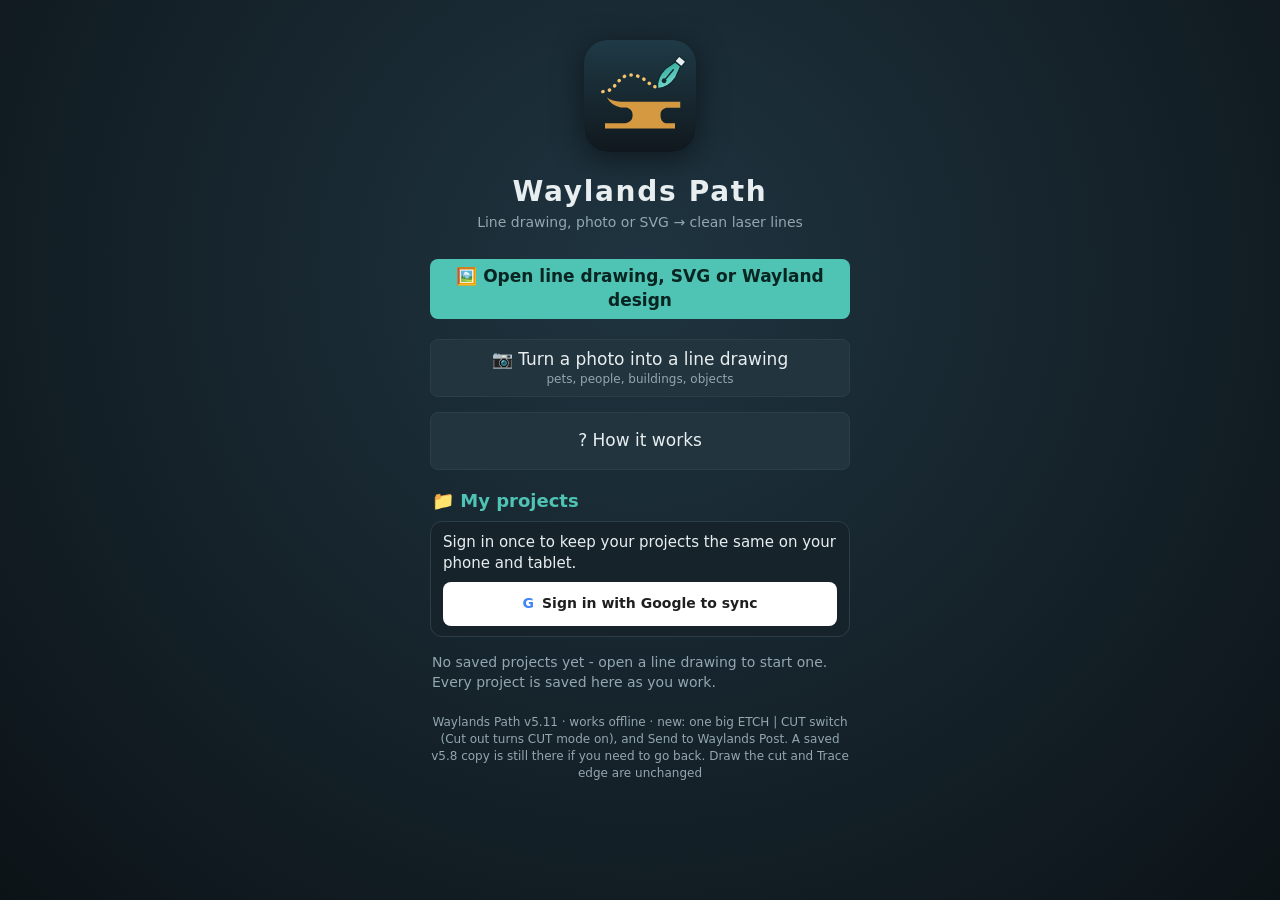
==== commit 2111c94b: "v5.11: one big always-visible ETCH | CUT switch; tapping Cut out turns CUT mode on (cut lines glow r" ====
--- a/index.html
+++ b/index.html
@@ -50,6 +50,7 @@
   <section id="stageWrap">
     <canvas id="stage" aria-label="Design"></canvas><canvas id="ink" aria-hidden="true"></canvas>
     <div id="stats" class="stats"></div>
+    <div id="modeBanner" class="modebanner" hidden></div>
     <div id="cutLegend" class="cutleg" hidden><b class="cut">Red = CUT through</b> · <b class="etch">Black = ETCH</b></div>
     <div id="busy" class="busy" hidden>Tracing…</div>
     <div id="empty" class="empty"><label class="filebtn big">🖼️ Open line drawing or SVG<input type="file" id="stageFile" accept="image/*,.svg,image/svg+xml,.json,.wayland.json" hidden></label></div>
@@ -68,11 +69,11 @@
       <button data-tool="clone" class="tool" title="Clone: copy a line, shape, hole or a whole group (lasso / box), then size, turn and move it"><svg class="ic" viewBox="0 0 24 24" aria-hidden="true"><rect x="3" y="3" width="12" height="12" rx="2" stroke="currentColor" stroke-width="2" fill="none"/><rect x="9" y="9" width="12" height="12" rx="2" stroke="currentColor" stroke-width="2" fill="currentColor" fill-opacity="0.25"/></svg><span>Clone</span></button>
       <button data-tool="edge" class="tool" title="Trace edge: draw a line alongside another, at a distance you set"><svg class="ic" viewBox="0 0 24 24" aria-hidden="true"><path d="M3.5 17.5 C8 4.5, 16 4.5, 20.5 17.5" stroke="currentColor" stroke-width="2" fill="none" stroke-linecap="round"/><path d="M5.2 19.2 C9 8.2, 15 8.2, 18.8 19.2" stroke="currentColor" stroke-width="2" fill="none" stroke-linecap="round" stroke-dasharray="2.4 2"/></svg><span>Trace edge</span></button>
     </div>
-    <div id="editBar" class="editbar" hidden>
+    <div id="editBar" class="editbar">
       <span class="editlbl">Editing:</span>
-      <div class="seg kindseg" id="editKind" role="tablist" aria-label="Editing ETCH lines or CUT lines">
-        <button type="button" data-edit="etch" class="on">ETCH lines</button>
-        <button type="button" data-edit="cut">CUT lines</button>
+      <div class="seg kindseg modepill" id="editKind" role="group" aria-label="Editing ETCH lines or CUT lines">
+        <button type="button" data-edit="etch" class="on" aria-pressed="true">ETCH lines</button>
+        <button type="button" data-edit="cut" aria-pressed="false">CUT lines</button>
       </div>
     </div>
     <div id="toolOpts">
--- a/style.css
+++ b/style.css
@@ -221,3 +221,13 @@
 #teHint .tecount{color:var(--dim)}
 
 #teWay button.on{background:#0c8c7a;color:#fff}
+
+/* v5.11: one big always-visible ETCH | CUT switch, and a banner while in CUT mode */
+.editbar{padding:8px 10px 4px}
+.editbar .kindseg{min-height:58px}
+.modepill button{min-height:58px!important;font-size:19px!important}
+.modepill button[data-edit="cut"].on{box-shadow:0 0 14px rgba(255,40,40,.75) inset}
+.modebanner{position:absolute;left:0;right:0;top:0;z-index:4;background:#e03131;color:#fff;font-weight:800;font-size:13px;text-align:center;padding:5px 8px;letter-spacing:.02em;pointer-events:none}
+.modebanner[hidden]{display:none}
+body.edit-cut .stats{top:34px}
+body.edit-cut #toolDock{box-shadow:0 -3px 0 #e03131}
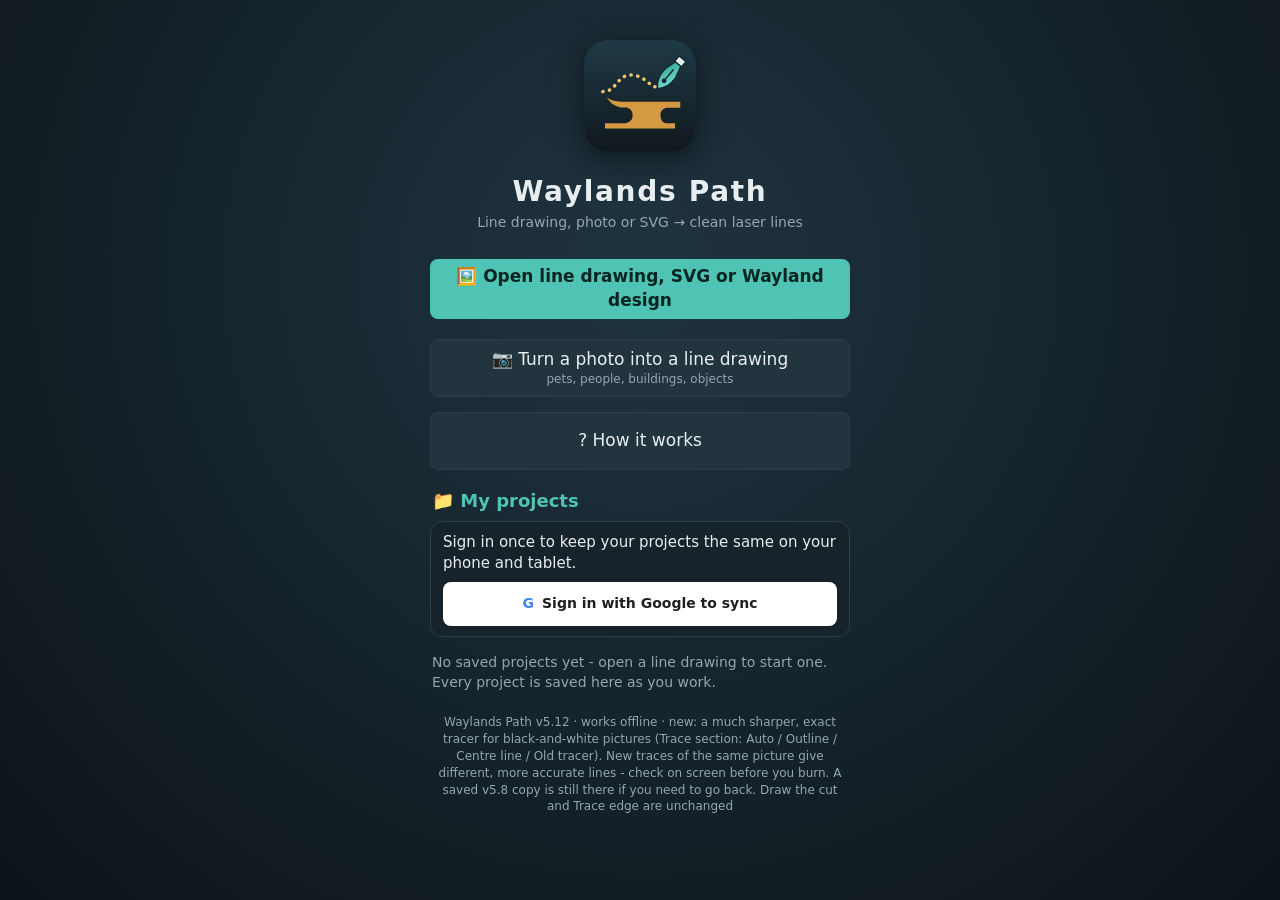
==== commit 70b69e13: "v5.12: exact tracer for black-and-white pictures (Auto / Outline exact shapes / Centre line / Old tr" ====
--- a/index.html
+++ b/index.html
@@ -273,17 +273,20 @@
         <div class="hint">Draw round one part (a face, the eyes…) and only that part is traced again with more lines and points.</div>
       </div>
       <div id="lineCtl">
+      <div class="lbl">How to read it</div>
+      <div class="seg wide4" id="tengine"><button data-teng="auto">Auto<br>(best)</button><button data-teng="exact">Outline<br>(exact shapes)</button><button data-teng="centre">Centre<br>line</button><button data-teng="classic">Old<br>tracer</button></div>
+      <div class="hint">Auto: clean black-and-white pictures are traced exactly (edges to a fraction of a pixel, sharp corners, smooth curves, nothing blurred). Hair-thin pen drawings get one line down the middle. <b>Old tracer</b> is the v5.11 way, in case you prefer it.</div>
       <div class="lbl">The drawing is</div>
       <div class="seg wide3" id="tmode"><button data-tmode="normal">Dark lines on light paper</button><button data-tmode="light">Light lines on dark</button><button data-tmode="auto">Auto</button></div>
-      <label class="rg"><span>Remove faint lines</span><input type="range" id="faint" min="0" max="10" step="1" value="4"><output id="faintOut">4</output></label>
-      <div class="hint">Raise it if ruled paper lines, shadows or smudges get traced. Lower it if faint parts of your drawing go missing.</div>
+      <div id="faintRow"><label class="rg"><span>Remove faint lines</span><input type="range" id="faint" min="0" max="10" step="1" value="4"><output id="faintOut">4</output></label>
+      <div class="hint">Raise it if ruled paper lines, shadows or smudges get traced. Lower it if faint parts of your drawing go missing. (Old tracer and shaded pictures only.)</div></div>
       <label class="rg"><span>Detail</span><input type="range" id="detail" min="1" max="10" step="1" value="5"><output id="detailOut">5</output></label>
       <label class="rg"><span>Corners</span><input type="range" id="corners" min="1" max="10" step="1" value="5"><output id="cornersOut">5</output></label>
-      <div class="hint">Detail: higher keeps short bits, lower clears specks. Corners: higher finds more sharp corners.</div>
+      <div class="hint">Detail: higher keeps tiny bits and traces tighter, lower clears specks. Corners: higher finds more sharp corners.</div>
       </div>
       <div class="hint" id="traceInfo"></div>
       <details class="adv"><summary>Advanced</summary>
-        <label class="chk"><input type="checkbox" id="straighten" checked>Make nearly level / upright lines exactly straight</label>
+        <label class="chk"><input type="checkbox" id="straighten" checked>Make nearly level / upright lines exactly straight (old tracer only)</label>
         <div class="row"><button id="retraceBtn" class="grow">↻ Trace again</button></div>
       </details>
       <div class="hint">Moving these re-traces the picture and replaces your edits (Undo brings them back).</div>
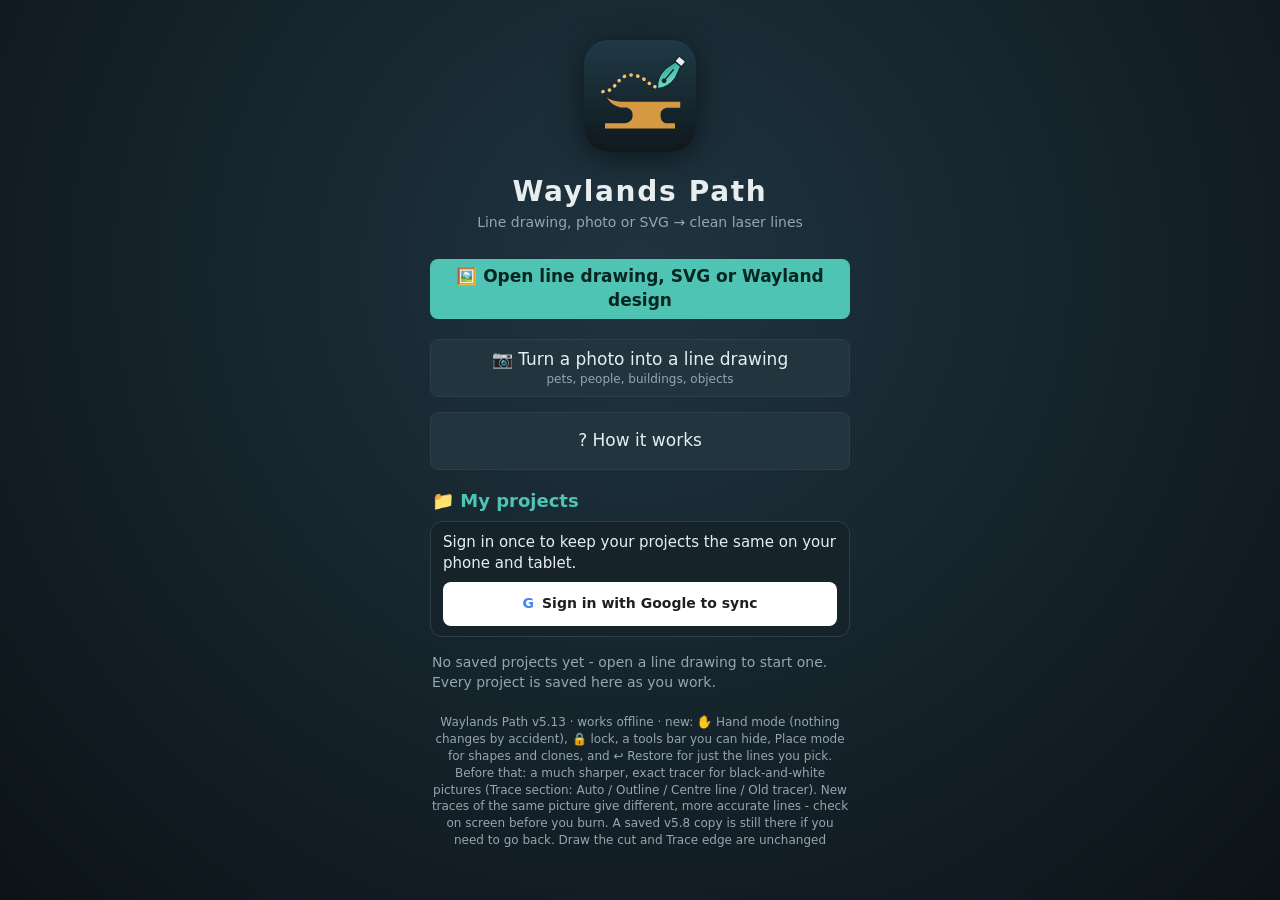
==== commit 0e5a08f9: "v5.13: Hand-first calm editing, collapsible tools bar, Place mode, selective Restore" ====
--- a/index.html
+++ b/index.html
@@ -53,10 +53,13 @@
     <div id="modeBanner" class="modebanner" hidden></div>
     <div id="cutLegend" class="cutleg" hidden><b class="cut">Red = CUT through</b> · <b class="etch">Black = ETCH</b></div>
     <div id="busy" class="busy" hidden>Tracing…</div>
+    <div id="quick" aria-label="Undo and redo"><button id="qUndo" type="button" aria-label="Undo" title="Undo" disabled>↶<small>Undo</small></button><button id="qRedo" type="button" aria-label="Redo" title="Redo" disabled>↷<small>Redo</small></button></div>
+    <div id="placePill" hidden role="group" aria-label="Place it"><span id="placeLbl">Drag it where you want it</span><button id="plOpts" type="button" title="Show the options">⚙</button><button id="plCancel" type="button">✕ Cancel</button><button id="plDone" type="button" class="accent">✓ Done</button></div>
     <div id="empty" class="empty"><label class="filebtn big">🖼️ Open line drawing or SVG<input type="file" id="stageFile" accept="image/*,.svg,image/svg+xml,.json,.wayland.json" hidden></label></div>
     <button id="bgBtn" class="bgbtn" hidden aria-pressed="false" title="Faint photo behind the lines (screen only)">🖼 Photo</button>
   </section>
   <div id="toolDock">
+    <div id="dockBar" role="group" aria-label="Tools bar"><button id="dockHandle" type="button" aria-expanded="true" title="Hide or show the tools"><span class="chev">▾</span> <span id="dockTitle">Hide tools</span></button><button id="handBtn" type="button" class="on" aria-pressed="true" title="Hand: move and zoom only, nothing can be changed">✋ Hand</button><button id="lockBtn" type="button" aria-pressed="false" title="Lock: nothing can be changed until you unlock">🔓</button></div>
     <div id="tools" role="toolbar" aria-label="Tools">
       <button data-tool="sel" class="tool" title="Tap a line to pick the whole line: delete, break, thickness, cut"><svg class="ic" viewBox="0 0 24 24" aria-hidden="true"><path d="M5 3 L19 12 L12.5 13.5 L16 20.5 L13.2 21.8 L9.8 14.8 L5 19 Z" fill="currentColor"/></svg><span>Select</span></button>
       <button data-tool="p2p" class="tool" title="Tap point to point for straight lines; drag a line to bend it"><svg class="ic" viewBox="0 0 24 24" aria-hidden="true"><path d="M4 19 L11 7 L20 15" stroke="currentColor" stroke-width="2.2" stroke-linecap="round" stroke-linejoin="round" fill="none"/><circle cx="4" cy="19" r="2.3" fill="currentColor"/><circle cx="11" cy="7" r="2.3" fill="currentColor"/><circle cx="20" cy="15" r="2.3" fill="currentColor"/></svg><span>Point to point</span></button>
@@ -68,6 +71,7 @@
       <button data-tool="clear" class="tool" title="Tap areas (or drag a box), then clear every line inside"><svg class="ic" viewBox="0 0 24 24" aria-hidden="true"><path d="M4 6 L18 4 L20 17 L7 20 Z" stroke="currentColor" stroke-width="1.8" stroke-dasharray="2.4 2" fill="none"/><path d="M9 10 L15 15 M15 10 L9 15" stroke="currentColor" stroke-width="2.2" stroke-linecap="round" stroke-linejoin="round" fill="none"/></svg><span>Clear space</span></button>
       <button data-tool="clone" class="tool" title="Clone: copy a line, shape, hole or a whole group (lasso / box), then size, turn and move it"><svg class="ic" viewBox="0 0 24 24" aria-hidden="true"><rect x="3" y="3" width="12" height="12" rx="2" stroke="currentColor" stroke-width="2" fill="none"/><rect x="9" y="9" width="12" height="12" rx="2" stroke="currentColor" stroke-width="2" fill="currentColor" fill-opacity="0.25"/></svg><span>Clone</span></button>
       <button data-tool="edge" class="tool" title="Trace edge: draw a line alongside another, at a distance you set"><svg class="ic" viewBox="0 0 24 24" aria-hidden="true"><path d="M3.5 17.5 C8 4.5, 16 4.5, 20.5 17.5" stroke="currentColor" stroke-width="2" fill="none" stroke-linecap="round"/><path d="M5.2 19.2 C9 8.2, 15 8.2, 18.8 19.2" stroke="currentColor" stroke-width="2" fill="none" stroke-linecap="round" stroke-dasharray="2.4 2"/></svg><span>Trace edge</span></button>
+      <button data-tool="restore" class="tool" title="Restore: put just the lines or points you pick back to how they were before your last change"><svg class="ic" viewBox="0 0 24 24" aria-hidden="true"><path d="M5 12 A7 7 0 1 0 8 6.2" stroke="currentColor" stroke-width="2.2" stroke-linecap="round" fill="none"/><path d="M4 4.5 V9 H8.5" stroke="currentColor" stroke-width="2.2" stroke-linecap="round" stroke-linejoin="round" fill="none"/></svg><span>Restore</span></button>
     </div>
     <div id="editBar" class="editbar">
       <span class="editlbl">Editing:</span>
@@ -77,7 +81,7 @@
       </div>
     </div>
     <div id="toolOpts">
-      <div data-opts="move" class="topts">Pick a tool. With no tool picked, one finger moves the picture. Two fingers always move and zoom.</div>
+      <div data-opts="move" class="topts"><b>✋ Hand mode.</b> Drag to move the picture, pinch to zoom. Nothing can be changed. Pick a tool to edit; it goes back to Hand by itself when you stop.</div>
       <div data-opts="sel" class="topts t4p" hidden>
         <div class="seg kindseg" id="slKind" hidden><button type="button" data-kind="etch">ETCH</button><button type="button" data-kind="cut">CUT</button></div>
         <div class="t4b" id="slGapRow" hidden><button id="slClose" class="accent grow">✓ Close the gap</button></div>
@@ -129,6 +133,11 @@
           <div class="nudge cnnudge"><span class="lbl2">Move</span><button data-cnnudge="-1,0" aria-label="Move left">◀</button><button data-cnnudge="0,-1" aria-label="Move up">▲</button><button data-cnnudge="0,1" aria-label="Move down">▼</button><button data-cnnudge="1,0" aria-label="Move right">▶</button><select id="cnStep" aria-label="Move step"><option value="0.5">0.5 mm</option><option value="1">1 mm</option><option value="5">5 mm</option><option value="10">10 mm</option></select></div>
         </div>
       </div>
+      <div data-opts="restore" class="topts t4p" hidden>
+        <div class="seg kindseg" id="rsMode" role="group" aria-label="How to pick"><button type="button" data-rsmode="tap" class="on">👆 Line</button><button type="button" data-rsmode="pts">● Points</button><button type="button" data-rsmode="box">⬚ Box</button><button type="button" data-rsmode="lasso">➰ Lasso</button></div>
+        <div class="t4h" id="rsHint"></div>
+        <div class="t4b"><button type="button" id="rsClear">✕ Clear pick</button><button type="button" id="rsGo" class="accent big2">↩ Restore picked</button></div>
+      </div>
       <div data-opts="edge" class="topts t4p" hidden>
         <div class="stepper" id="teDistRow"><span class="lbl2">Distance</span><button type="button" id="teMmM" aria-label="Less">−</button><input type="number" id="teMm" class="num" inputmode="decimal" min="0.1" max="50" step="0.1" value="2"><button type="button" id="teMmP" aria-label="More">+</button><span class="u">mm</span></div>
         <div class="t4h" id="teHint"></div>
@@ -380,5 +389,7 @@
 <script src="js/clone.js"></script>
 <script src="js/tarea.js"></script>
 <script src="js/sync.js"></script>
+<script src="js/calm.js"></script>
+<script src="js/restore.js"></script>
 </body>
 </html>
--- a/style.css
+++ b/style.css
@@ -231,3 +231,38 @@
 .modebanner[hidden]{display:none}
 body.edit-cut .stats{top:34px}
 body.edit-cut #toolDock{box-shadow:0 -3px 0 #e03131}
+/* v5.13 calm editing: Hand mode, lock, slim tools bar, Place mode */
+#dockBar{display:flex;gap:6px;align-items:stretch;padding:6px 8px 4px;background:var(--panel)}
+#dockBar button{min-height:48px;font-size:16px;font-weight:800;border-radius:12px}
+#dockHandle{flex:1 1 auto;display:flex;align-items:center;justify-content:center;gap:6px;background:#22343d;color:#e8f1f4;border:1px solid var(--line)}
+#dockHandle .chev{font-size:20px;line-height:1}
+#handBtn{flex:0 0 auto;min-width:104px;font-size:18px;background:#22343d;color:#e8f1f4;border:2px solid var(--line)}
+#handBtn.on{background:var(--acc);color:#082522;border-color:var(--acc)}
+#lockBtn{flex:0 0 52px;font-size:22px;background:#22343d;border:1px solid var(--line)}
+#lockBtn.on{background:#e8590c;color:#fff;border-color:#e8590c}
+body.dock-collapsed #tools,body.dock-collapsed #editBar,body.dock-collapsed #toolOpts,
+body.dock-drag #tools,body.dock-drag #editBar,body.dock-drag #toolOpts,
+body.placing:not(.place-opts) #tools,body.placing:not(.place-opts) #editBar,body.placing:not(.place-opts) #toolOpts{display:none!important}
+body.placing:not(.place-opts) #dockBar{display:none!important}
+body.placing:not(.place-opts) #toolDock{border-top:0}
+body.locked #tools .tool{opacity:.4}
+#quick{position:absolute;right:8px;top:84px;z-index:6;display:flex;flex-direction:column;gap:8px}
+#quick button{width:54px;height:54px;border-radius:50%;border:2px solid rgba(255,255,255,.85);background:rgba(22,35,43,.88);color:#fff;font-size:26px;line-height:1;padding:0;display:flex;flex-direction:column;align-items:center;justify-content:center;box-shadow:0 2px 8px rgba(0,0,0,.3)}
+#quick button small{font-size:10px;font-weight:700;margin-top:-1px}
+#quick button:disabled{opacity:.38}
+body.home #quick,body.home #placePill{display:none}
+#placePill{position:absolute;left:50%;transform:translateX(-50%);bottom:16px;z-index:7;display:flex;align-items:center;gap:8px;background:rgba(22,35,43,.95);color:#fff;border:2px solid var(--acc);border-radius:28px;padding:8px 10px;max-width:96%;box-shadow:0 4px 14px rgba(0,0,0,.4)}
+#placePill[hidden]{display:none}
+#placePill span{font-size:13px;font-weight:700;max-width:120px;line-height:1.15}
+#placePill button{min-height:48px;padding:0 14px;border-radius:24px;font-size:16px;font-weight:800}
+#placePill #plOpts{padding:0 12px}
+body.placing.place-opts #placePill{bottom:auto;top:8px}
+/* v5.13 Restore tool */
+#rsMode{width:100%}
+#rsMode button.on{background:var(--acc);color:#082522}
+#rsGo:disabled,#rsClear:disabled{opacity:.45}
+#placePill{flex-wrap:wrap;justify-content:center;width:min(94%,380px);border-radius:22px}
+#placePill span{flex:1 0 100%;max-width:none;text-align:center;font-size:14px}
+#placePill button{flex:1 1 auto}
+#placePill #plOpts{flex:0 0 52px}
+#toast{pointer-events:none}   /* v5.13: a message never blocks a finger on the design */
